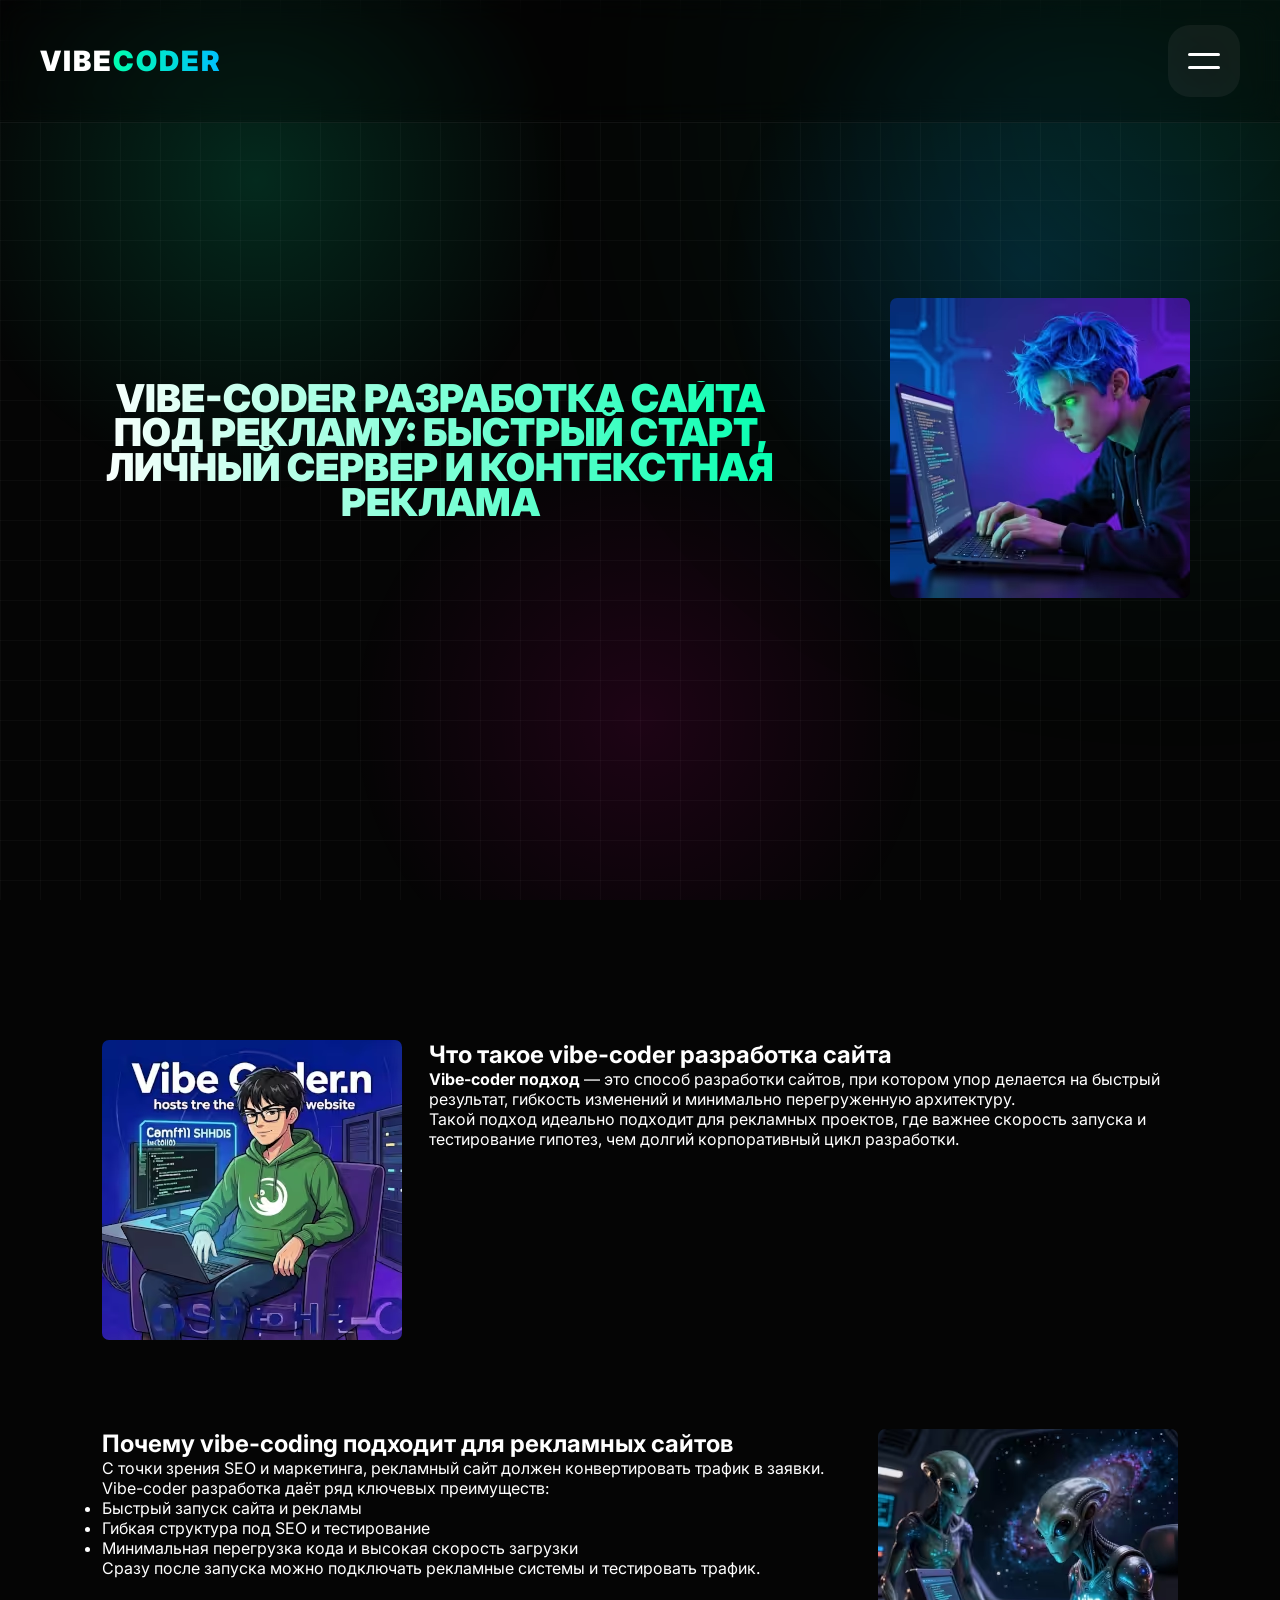
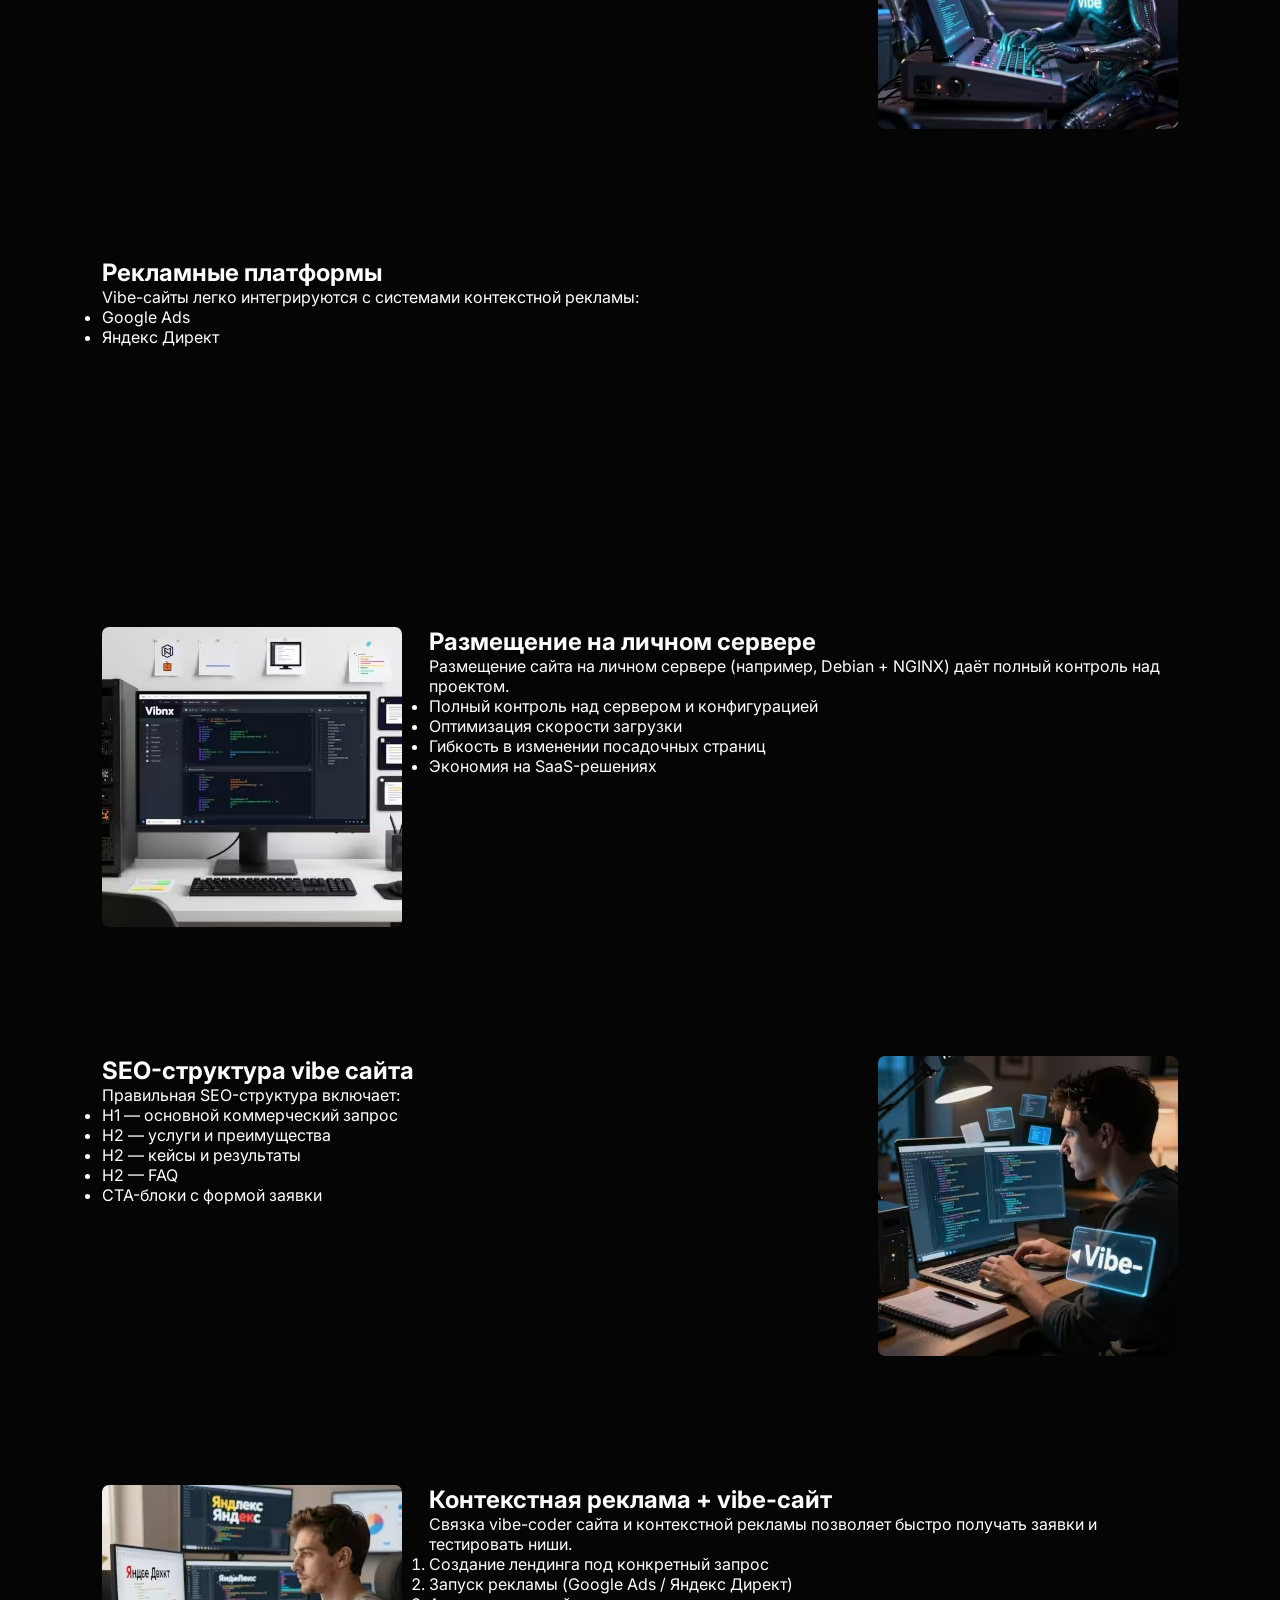
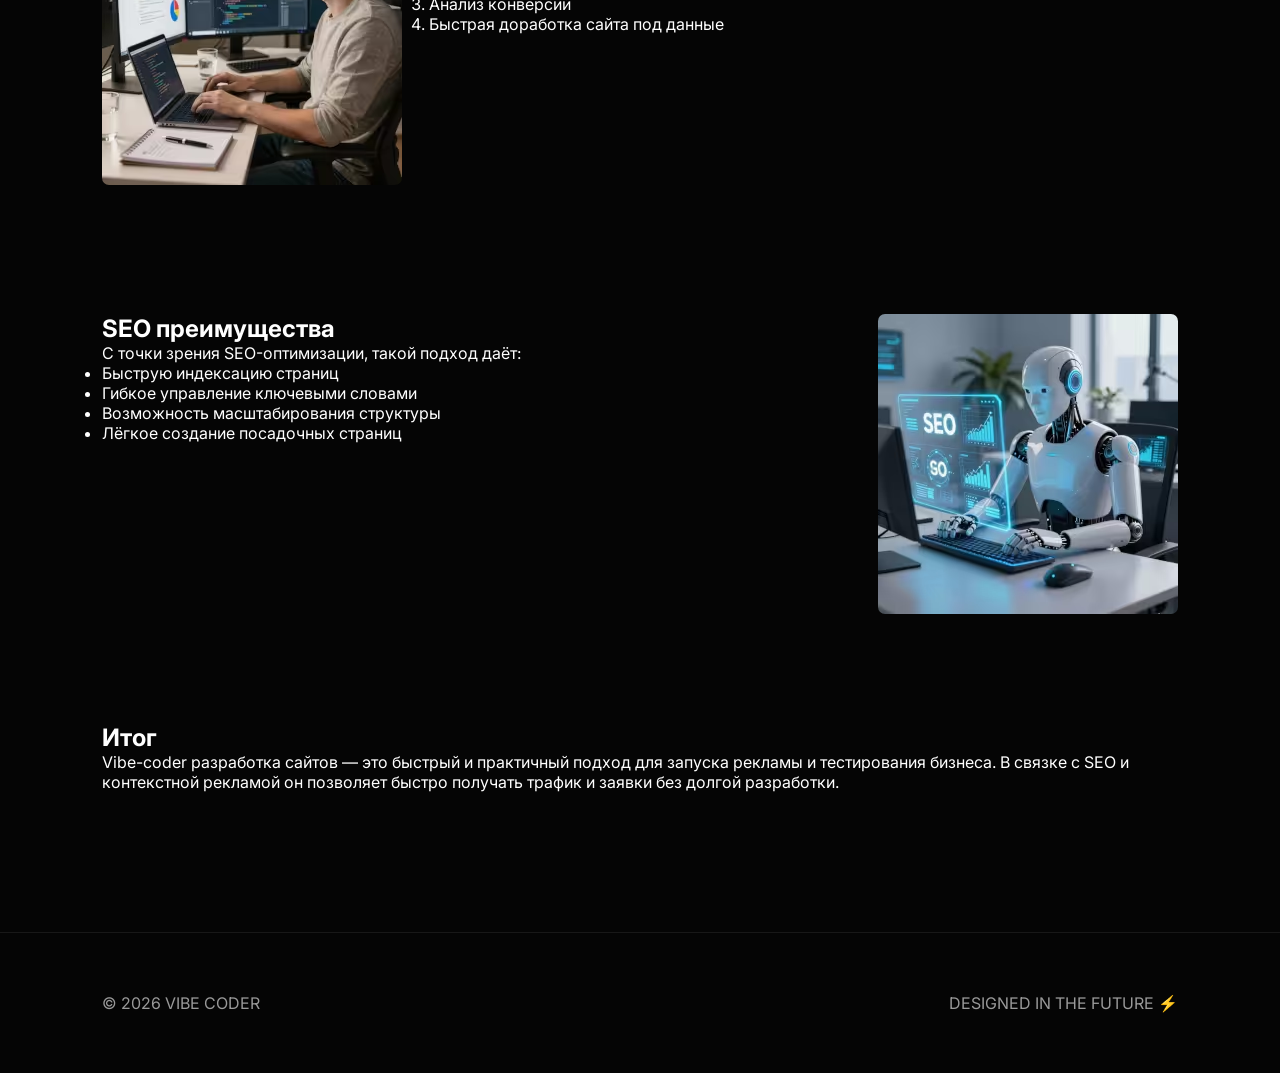
==== about.html @ e7ec9a82 "Final Fantasy" ====
<!DOCTYPE html>
<html lang="ru">
<head>
    <meta charset="UTF-8">
    <meta name="viewport" content="width=device-width, initial-scale=1.0">

    <title>Vibe-coder разработка сайтов под рекламу | SEO + контекстная реклама</title>
    <meta name="description" content="Vibe-coder разработка сайтов для рекламы: быстрый запуск, личный сервер, SEO-оптимизация и контекстная реклама (Яндекс Директ, Google Ads).">
    <link rel="stylesheet" href="css/main.css">
    <link rel="stylesheet" href="css/menu.css">
    <script type="application/ld+json">
{
  "@context": "https://schema.org",
  "@type": "Article",
  "headline": "Vibe-coder разработка сайта под рекламу: быстрый старт, личный сервер и контекстная реклама",
  "description": "Vibe-coder разработка сайтов для рекламы: быстрый запуск, SEO-оптимизация, размещение на личном сервере и контекстная реклама (Яндекс Директ, Google Ads).",
  "inLanguage": "ru",
  "author": {
    "@type": "Person",
    "name": "Amir Navrutdinov"
  },
  "publisher": {
    "@type": "Organization",
    "name": "Personal Dev Server",
    "logo": {
      "@type": "ImageObject",
      "url": "https://example.com/logo.png"
    }
  },
  "mainEntityOfPage": {
    "@type": "WebPage",
    "@id": "https://example.com/vibe-coder-landing"
  },
  "keywords": [
    "vibe coding",
    "разработка сайта",
    "SEO",
    "контекстная реклама",
    "Яндекс Директ",
    "Google Ads",
    "личный сервер",
    "NGINX",
    "Debian"
  ],
  "about": [
    {
      "@type": "Thing",
      "name": "SEO"
    },
    {
      "@type": "Thing",
      "name": "Контекстная реклама"
    },
    {
      "@type": "Thing",
      "name": "Web Development"
    }
  ],
  "articleSection": "Web Development, Marketing, SEO",
  "datePublished": "2026-06-27",
  "dateModified": "2026-06-27"
}
</script>
<link rel="shortcut icon" href="Ыы.png" type="image/x-icon">
<!-- Yandex.Metrika counter -->
<script type="text/javascript">
    (function(m,e,t,r,i,k,a){
        m[i]=m[i]||function(){(m[i].a=m[i].a||[]).push(arguments)};
        m[i].l=1*new Date();
        for (var j = 0; j < document.scripts.length; j++) {if (document.scripts[j].src === r) { return; }}
        k=e.createElement(t),a=e.getElementsByTagName(t)[0],k.async=1,k.src=r,a.parentNode.insertBefore(k,a)
    })(window, document,'script','https://mc.yandex.ru/metrika/tag.js?id=110194018', 'ym');

    ym(110194018, 'init', {ssr:true, webvisor:true, clickmap:true, ecommerce:"dataLayer", referrer: document.referrer, url: location.href, accurateTrackBounce:true, trackLinks:true});
</script>
<noscript><div><img src="https://mc.yandex.ru/watch/110194018" style="position:absolute; left:-9999px;" alt="" /></div></noscript>
<!-- /Yandex.Metrika counter -->
</head>
<body>

<article>
<div class="grid"></div>
<div class="glow"></div>
    <header>
        <nav class="navbar">

    <div class="logo">
        VIBE<span>CODER</span>
    </div>

    <button class="menu-toggle" id="menuToggle">
        <span></span>
        <span></span>
    </button>

</nav>
<div class="fullscreen-menu" id="fullscreenMenu">
    <a href="/">Главная</a>
    <a href="/about">Услуги</a>
    <a href=https://qucu.ru/">Портфолио</a>
    <a href="https://qucu.ru/resume/Amir.html">Обо мне</a>
    <a href="/#footer">Контакты</a>
    <a href="https://github.com/amir248/vibe-code">GitHub</a>

    <div class="menu-footer">
        DIGITAL FUTURE EXPERIENCE ⚡
    </div>
</div>
    <div class="hero3">
        <h1>Vibe-coder разработка сайта под рекламу: быстрый старт, личный сервер и контекстная реклама</h1>
        <picture>
            <source srcset="img/VibeCoder.avif" type="image/avif">
            <img src="img/VibeCoder.jpeg" alt="Vibe Coder">
        </picture>
    </div>
    </header>

    <section>
        <picture>
            <source srcset="img/vibeCoder.avif" type="image/avif">
            <img src="img/vibeCoder.jpeg" alt="Vibe coder whiting code" class="right">
        </picture>
        <h2>Что такое vibe-coder разработка сайта</h2>
        <p>
            <strong>Vibe-coder подход</strong> — это способ разработки сайтов, при котором упор делается на быстрый результат,
            гибкость изменений и минимально перегруженную архитектуру.
        </p>
        <p>
            Такой подход идеально подходит для рекламных проектов, где важнее скорость запуска и тестирование гипотез, чем
            долгий корпоративный цикл разработки.
        </p>
        
    </section>

    <section>
        <picture>
            <source srcset="img/foreignAgent.avif" type="image/avif">
            <img src="img/foreignAgent.jpeg" alt="Vibe coder ok" class="left">
        </picture>
        <h2>Почему vibe-coding подходит для рекламных сайтов</h2>
        <p>
            С точки зрения SEO и маркетинга, рекламный сайт должен конвертировать трафик в заявки.
            Vibe-coder разработка даёт ряд ключевых преимуществ:
        </p>

        <ul>
            <li>Быстрый запуск сайта и рекламы</li>
            <li>Гибкая структура под SEO и тестирование</li>
            <li>Минимальная перегрузка кода и высокая скорость загрузки</li>
        </ul>

        <p>
            Сразу после запуска можно подключать рекламные системы и тестировать трафик.
        </p>
    </section>

    <section>
        <h2>Рекламные платформы</h2>
        <p>
            Vibe-сайты легко интегрируются с системами контекстной рекламы:
        </p>
        <ul>
            <li>Google Ads</li>
            <li>Яндекс Директ</li>
        </ul>
    </section>

    <section>
        <picture>
            <source srcset="img/NGINX.avif" type="image/avif">
            <img src="img/NGINX.jpeg" alt="personal site NGINX" class="right">
        </picture>
        <h2>Размещение на личном сервере</h2>

        <p>
            Размещение сайта на личном сервере (например, Debian + NGINX) даёт полный контроль над проектом.
        </p>

        <ul>
            <li>Полный контроль над сервером и конфигурацией</li>
            <li>Оптимизация скорости загрузки</li>
            <li>Гибкость в изменении посадочных страниц</li>
            <li>Экономия на SaaS-решениях</li>
        </ul>
    </section>

    <section>
        <picture>
            <source srcset="img/SEO-VibeCoder.avif" type="image/avif">
            <img src="img/SEO-VibeCoder.jpeg" alt="SEO vibe coder" class="left">
        </picture>
        <h2>SEO-структура vibe сайта</h2>

        <p>Правильная SEO-структура включает:</p>

        <ul>
            <li>H1 — основной коммерческий запрос</li>
            <li>H2 — услуги и преимущества</li>
            <li>H2 — кейсы и результаты</li>
            <li>H2 — FAQ</li>
            <li>CTA-блоки с формой заявки</li>
        </ul>
    </section>

    <section>
        <picture>
            <source srcset="img/yandexDirect.avif" type="image/avif">
            <img src="img/yandexDirect.jpeg" alt="настройка контекстной рекламы" class="right">
        </picture>
        <h2>Контекстная реклама + vibe-сайт</h2>

        <p>
            Связка vibe-coder сайта и контекстной рекламы позволяет быстро получать заявки и тестировать ниши.
        </p>

        <ol>
            <li>Создание лендинга под конкретный запрос</li>
            <li>Запуск рекламы (Google Ads / Яндекс Директ)</li>
            <li>Анализ конверсий</li>
            <li>Быстрая доработка сайта под данные</li>
        </ol>
    </section>

    <section>
        <picture>
            <source srcset="img/SEO-ok.avif" type="image/avif">
            <img src="img/SEO-ok.jpeg" alt="SEO преимущества" class="left">
        </picture>
        <h2>SEO преимущества</h2>

        <p>
            С точки зрения SEO-оптимизации, такой подход даёт:
        </p>

        <ul>
            <li>Быструю индексацию страниц</li>
            <li>Гибкое управление ключевыми словами</li>
            <li>Возможность масштабирования структуры</li>
            <li>Лёгкое создание посадочных страниц</li>
        </ul>
    </section>

    <section>
        <h2>Итог</h2>

        <p>
            Vibe-coder разработка сайтов — это быстрый и практичный подход для запуска рекламы и тестирования бизнеса.
            В связке с SEO и контекстной рекламой он позволяет быстро получать трафик и заявки без долгой разработки.
        </p>
    </section>

</article>
<footer>


<p>
© 2026 VIBE CODER
</p>

<p>
DESIGNED IN THE FUTURE ⚡
</p>


</footer>
</body>
<script defer src="/js/main.js"></script>
</html>
---- css/main.css ----
@font-face {
    font-family: 'Inter';
    src: url('../Inter/Inter-VariableFont_opsz,wght.ttf') format('truetype');
    font-weight: 100 900;
    font-style: normal;
}

@font-face {
    font-family: 'Inter';
    src: url('../Inter/Inter-Italic-VariableFont_opsz,wght.ttf') format('truetype');
    font-weight: 100 900;
    font-style: italic;
}
*{
    margin:0;
    padding:0;
    box-sizing:border-box;
}

body{
    font-family:'Inter',sans-serif;
    background:#050505;
    color:white;
    overflow-x:hidden;
}

body::before{
    content:'';
    position:fixed;
    inset:0;
    background:
    radial-gradient(circle at 20% 20%, rgba(0,255,170,0.15), transparent 25%),
    radial-gradient(circle at 80% 30%, rgba(0,140,255,0.15), transparent 25%),
    radial-gradient(circle at 50% 80%, rgba(255,0,170,0.1), transparent 30%);
    z-index:-2;
}

.grid{
    position:fixed;
    inset:0;
    background-image:
    linear-gradient(rgba(255,255,255,0.03) 1px, transparent 1px),
    linear-gradient(90deg, rgba(255,255,255,0.03) 1px, transparent 1px);
    background-size:40px 40px;
    z-index:-1;
}

header{
    min-height:100vh;
    display:flex;
    align-items:center;
    justify-content:center;
    position:relative;
    padding:40px;
}

.hero{
    text-align:center;
    max-width:1200px;
}

.badge{
    display:inline-block;
    padding:12px 22px;
    border:1px solid rgba(255,255,255,0.15);
    border-radius:999px;
    background:rgba(255,255,255,0.05);
    backdrop-filter:blur(10px);
    margin-bottom:30px;
    color:#00ffae;
    font-weight:600;
    letter-spacing:1px;
    margin-top:97px; /* important */
}

.hero h1{
    font-size:clamp(60px,10vw,180px);
    font-weight:900;
    line-height:0.9;
    text-transform:uppercase;
    background:linear-gradient(90deg,#fff,#00ffae,#00bfff,#fff);
    background-size:300% 300%;
    -webkit-background-clip:text;
    -webkit-text-fill-color:transparent;
    animation:gradient 10s ease infinite;
}
.hero3{
    display:flex;
    justify-content: space-around;
    align-items: center;
    flex-wrap: wrap;
    text-align: center;
    width:100%;
    max-width:1200px;
    min-height: 400px;
}
.hero3 h1{
    width:100%;
    max-width:700px;
    font-size:clamp(20px,3vw,180px);
    font-weight:900;
    line-height:0.9;
    text-transform:uppercase;
    background:linear-gradient(90deg,#fff,#00ffae,#00bfff,#fff);
    background-size:300% 300%;
    -webkit-background-clip:text;
    -webkit-text-fill-color:transparent;
    animation:gradient 10s ease infinite;
}
@keyframes gradient{
    0%{background-position:0% 50%;}
    50%{background-position:100% 50%;}
    100%{background-position:0% 50%;}
}

.hero p{
    margin:40px auto;
    max-width:850px;
    font-size:24px;
    line-height:1.7;
    color:#bdbdbd;
}

.buttons{
    display:flex;
    gap:20px;
    justify-content:center;
    flex-wrap:wrap;
}

.btn{
    padding:22px 42px;
    border-radius:18px;
    text-decoration:none;
    font-weight:700;
    transition:0.4s;
    position:relative;
    overflow:hidden;
}

.btn-primary{
    background:linear-gradient(135deg,#00ffae,#00bfff);
    color:black;
}

.btn-primary:hover{
    transform:translateY(-8px) scale(1.03);
    box-shadow:0 20px 60px rgba(0,255,170,0.4);
}

.btn-dark{
    border:1px solid rgba(255,255,255,0.12);
    background:rgba(255,255,255,0.05);
    color:white;
}
.btn-ok{
    border:1px solid rgba(255,255,255,0.12);
    background:rgba(112, 207, 2, 0.05);
    color:white;
}
.btn-ok:hover{
    background:#00ffae;
    color:black;
    transform:translateY(-8px);
}

.btn-dark:hover{
    background:white;
    color:black;
    transform:translateY(-8px);
}
.btn-bottom{
    background:linear-gradient(135deg,#00ffae,#00bfff);
    color:black;
    padding:17px;
    margin:17px;
    display:block;
}
.btn-bottom:hover{
    transform:translateY(-8px) scale(1.03);
    box-shadow:0 20px 60px rgba(0,255,170,0.4);
}
section{
    padding:140px 8%;
}

.section-title{
    font-size:72px;
    margin-bottom:25px;
    font-weight:900;
    text-transform:uppercase;
}

.section-text{
    color:#bcbcbc;
    max-width:900px;
    line-height:1.8;
    font-size:20px;
    margin-bottom:70px;
}

.cards{
    display:grid;
    grid-template-columns:repeat(auto-fit,minmax(280px,1fr));
    gap:30px;
}

.card{
    background:rgba(255,255,255,0.04);
    border:1px solid rgba(255,255,255,0.08);
    border-radius:30px;
    padding:40px;
    transition:0.5s;
    backdrop-filter:blur(20px);
    position:relative;
    overflow:hidden;
}

.card::before{
    content:'';
    position:absolute;
    inset:-2px;
    background:linear-gradient(135deg,#00ffae,#00bfff,#ff00aa);
    opacity:0;
    transition:0.5s;
    z-index:-1;
}

.card:hover::before{
    opacity:1;
}

.card:hover{
    transform:translateY(-15px) scale(1.02);
}

.card h3{
    font-size:32px;
    margin-bottom:20px;
}

.card p{
    color:#d0d0d0;
    line-height:1.8;
}

.showcase{
    display:grid;
    grid-template-columns:repeat(auto-fit,minmax(320px,1fr));
    gap:30px;
}

.work{
    height:420px;
    border-radius:35px;
    overflow:hidden;
    position:relative;
    background:#111;
}

.work img{
    width:100%;
    height:100%;
    object-fit:cover;
    transition:1s;
}

.work:hover img{
    transform:scale(1.15);
}

.overlay{
    position:absolute;
    inset:0;
    background:linear-gradient(to top, rgba(0,0,0,0.95), transparent);
    display:flex;
    align-items:flex-end;
    padding:40px;
}

.overlay h3{
    font-size:36px;
}

.stats{
    display:grid;
    grid-template-columns:repeat(auto-fit,minmax(200px,1fr));
    gap:25px;
}

.stat{
    padding:50px;
    border-radius:28px;
    background:rgba(255,255,255,0.05);
    text-align:center;
}

.stat h2{
    font-size:70px;
    margin-bottom:10px;
    background:linear-gradient(90deg,#00ffae,#00bfff);
    -webkit-background-clip:text;
    -webkit-text-fill-color:transparent;
}

.cta{
    text-align:center;
    padding:160px 8%;
}

.cta-box{
    padding:80px;
    border-radius:40px;
    background:linear-gradient(135deg,rgba(0,255,170,0.15),rgba(0,140,255,0.15));
    border:1px solid rgba(255,255,255,0.1);
    backdrop-filter:blur(20px);
}

.cta h2{
    font-size:90px;
    line-height:1;
    margin-bottom:30px;
}

.cta p{
    max-width:850px;
    margin:0 auto 50px;
    font-size:22px;
    color:#c9c9c9;
    line-height:1.7;
}

footer{
    padding:60px 8%;
    border-top:1px solid rgba(255,255,255,0.08);
    display:flex;
    justify-content:space-between;
    flex-wrap:wrap;
    gap:20px;
}

footer p{
    color:#999;
}

.glow{
    position:absolute;
    width:600px;
    height:600px;
    background:#00ffae;
    filter:blur(180px);
    opacity:0.15;
    border-radius:50%;
    top:-200px;
    right:-200px;
}

@media(max-width:768px){

.hero p{
    font-size:18px;
}

.section-title{
    font-size:48px;
}

.cta h2{
    font-size:52px;
}

.cta-box{
    padding:50px 30px;
}

}

picture > img{
    width:100%;
    max-width:300px;
    border-radius: 7px;
}
.right{
    float:left;
    margin-right:27px;
}
.left{
    float:right;
    margin-left:27px;
}
@media(max-width:777px){
    .right{
        float:none;
        margin:0;
        width:100%;
        max-width:100%;
    }
    .left{
        float:none;
        margin:0;
        width:100%;
        max-width:100%;
    }
}
---- css/menu.css ----
.navbar{
    position:fixed;
    top:0;
    left:0;
    width:100%;
    padding:25px 40px;
    display:flex;
    justify-content:space-between;
    align-items:center;
    z-index:1000;
    backdrop-filter:blur(14px);
    background:rgba(0,0,0,0.25);
    border-bottom:1px solid rgba(255,255,255,0.06);
}

.logo{
    font-size:28px;
    font-weight:900;
    letter-spacing:2px;
    color:white;
}

.logo span{
    background:linear-gradient(90deg,#00ffae,#00bfff);
    -webkit-background-clip:text;
    -webkit-text-fill-color:transparent;
}

.menu-toggle{
    width:72px;
    height:72px;
    border-radius:22px;
    border:none;
    cursor:pointer;
    background:rgba(255,255,255,0.06);
    backdrop-filter:blur(20px);
    display:flex;
    justify-content:center;
    align-items:center;
    flex-direction:column;
    gap:10px;
    transition:0.4s;
    position:relative;
    z-index:2000;
}

.menu-toggle:hover{
    transform:scale(1.08);
    background:rgba(255,255,255,0.12);
}

.menu-toggle span{
    width:32px;
    height:3px;
    border-radius:999px;
    background:white;
    transition:0.4s;
}

.menu-toggle.active span:nth-child(1){
    transform:rotate(45deg) translateY(9px);
}

.menu-toggle.active span:nth-child(2){
    transform:rotate(-45deg) translateY(-9px);
}

.fullscreen-menu{
    position:fixed;
    inset:0;
    background:rgba(0,0,0,0.94);
    backdrop-filter:blur(30px);
    display:flex;
    flex-direction:column;
    justify-content:center;
    align-items:center;
    gap:30px;
    z-index:1500;

    opacity:0;
    visibility:hidden;
    transform:scale(1.08);

    transition:
    opacity 0.5s ease,
    transform 0.5s ease,
    visibility 0.5s;
}

.fullscreen-menu.active{
    opacity:1;
    visibility:visible;
    transform:scale(1);
    z-index:2;
}

.fullscreen-menu::before{
    content:'';
    position:absolute;
    width:700px;
    height:700px;
    background:#00ffae;
    filter:blur(180px);
    opacity:0.12;
    border-radius:50%;
    z-index:-1;
}

.fullscreen-menu a{
    color:white;
    text-decoration:none;
    font-size:clamp(42px,6vw,90px);
    font-weight:900;
    text-transform:uppercase;
    letter-spacing:4px;
    position:relative;
    transition:0.35s;
}

.fullscreen-menu a:hover{
    transform:translateX(12px);
    color:#00ffae;
}

.fullscreen-menu a::after{
    content:'';
    position:absolute;
    left:0;
    bottom:-8px;
    width:0%;
    height:4px;
    background:linear-gradient(90deg,#00ffae,#00bfff);
    transition:0.4s;
    border-radius:999px;
}

.fullscreen-menu a:hover::after{
    width:100%;
}

.menu-footer{
    position:absolute;
    bottom:40px;
    color:#777;
    font-size:14px;
    letter-spacing:3px;
}

@media(max-width:768px){

.navbar{
    padding:20px;
}

.menu-toggle{
    width:62px;
    height:62px;
}

.fullscreen-menu{
    gap:20px;
}

}
@media(min-width:768px){
    .fullscreen-menu a{
        font-size:30px;
    }
}
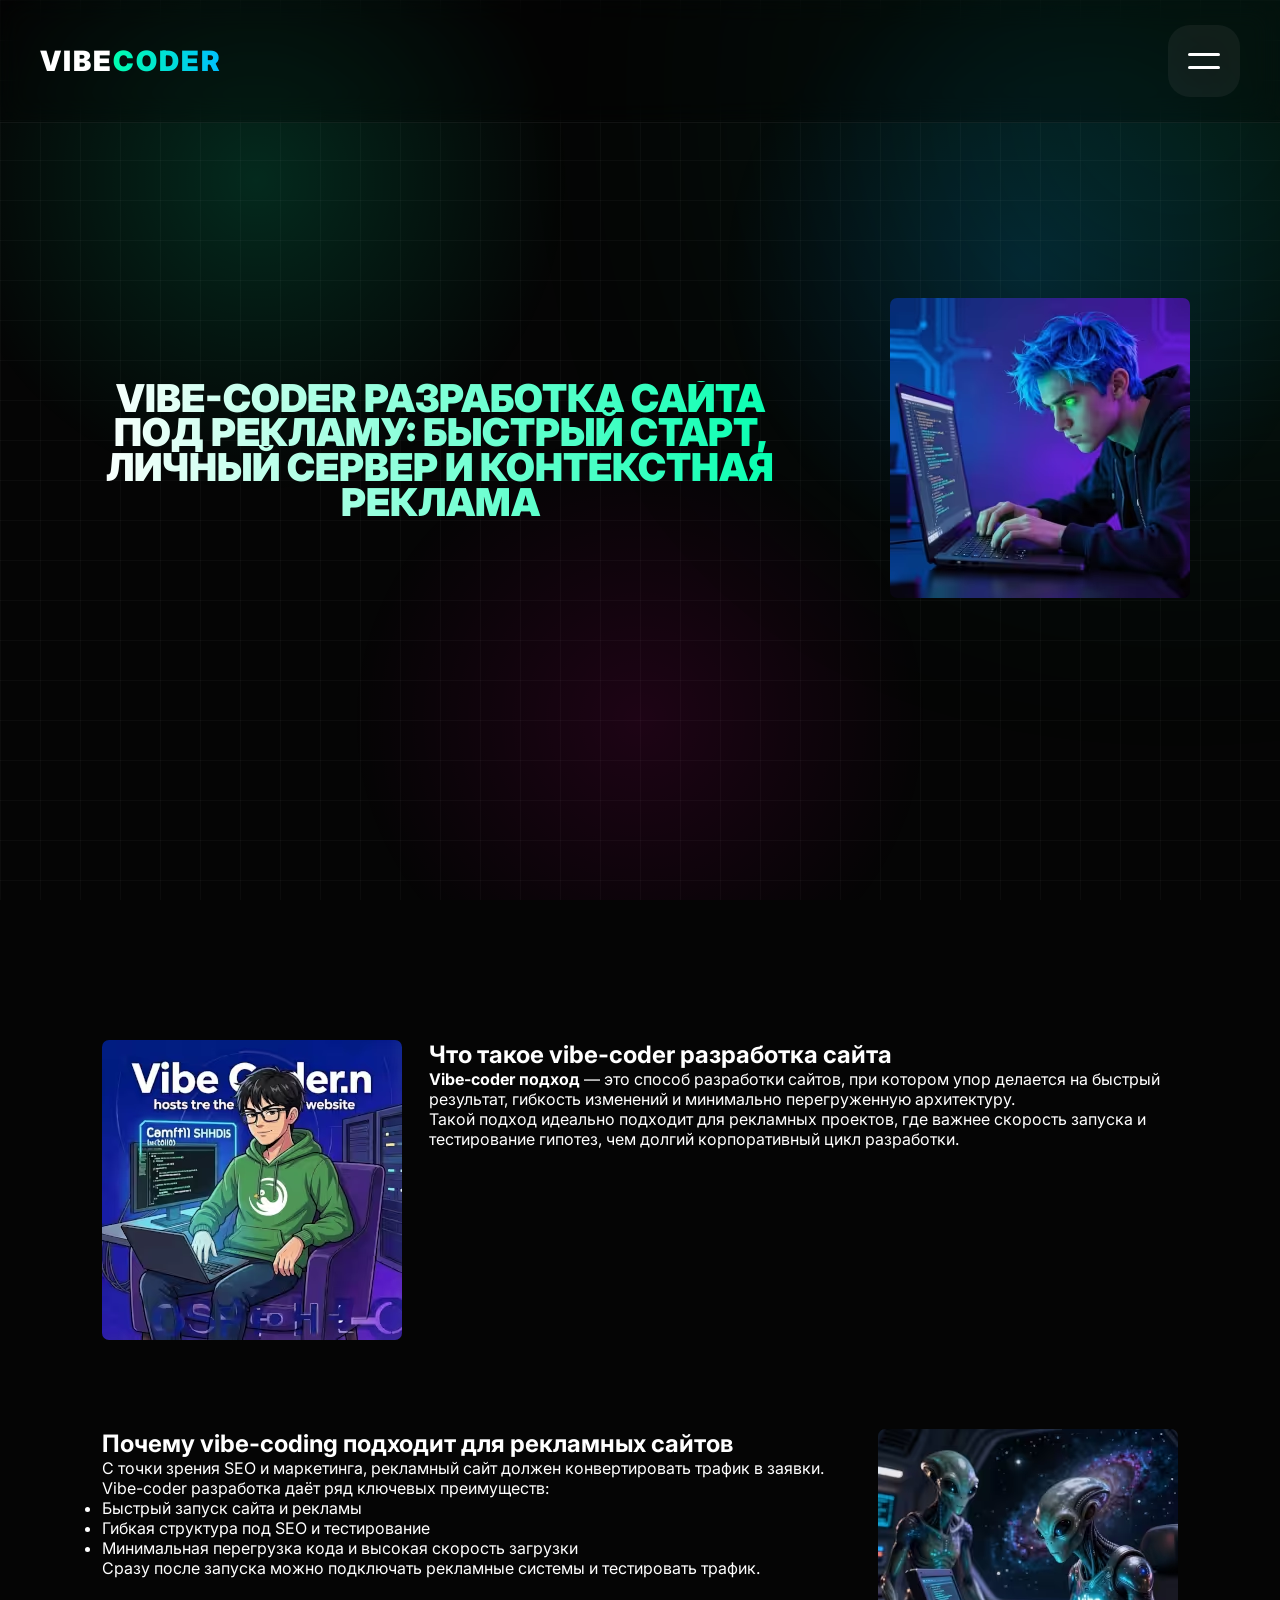
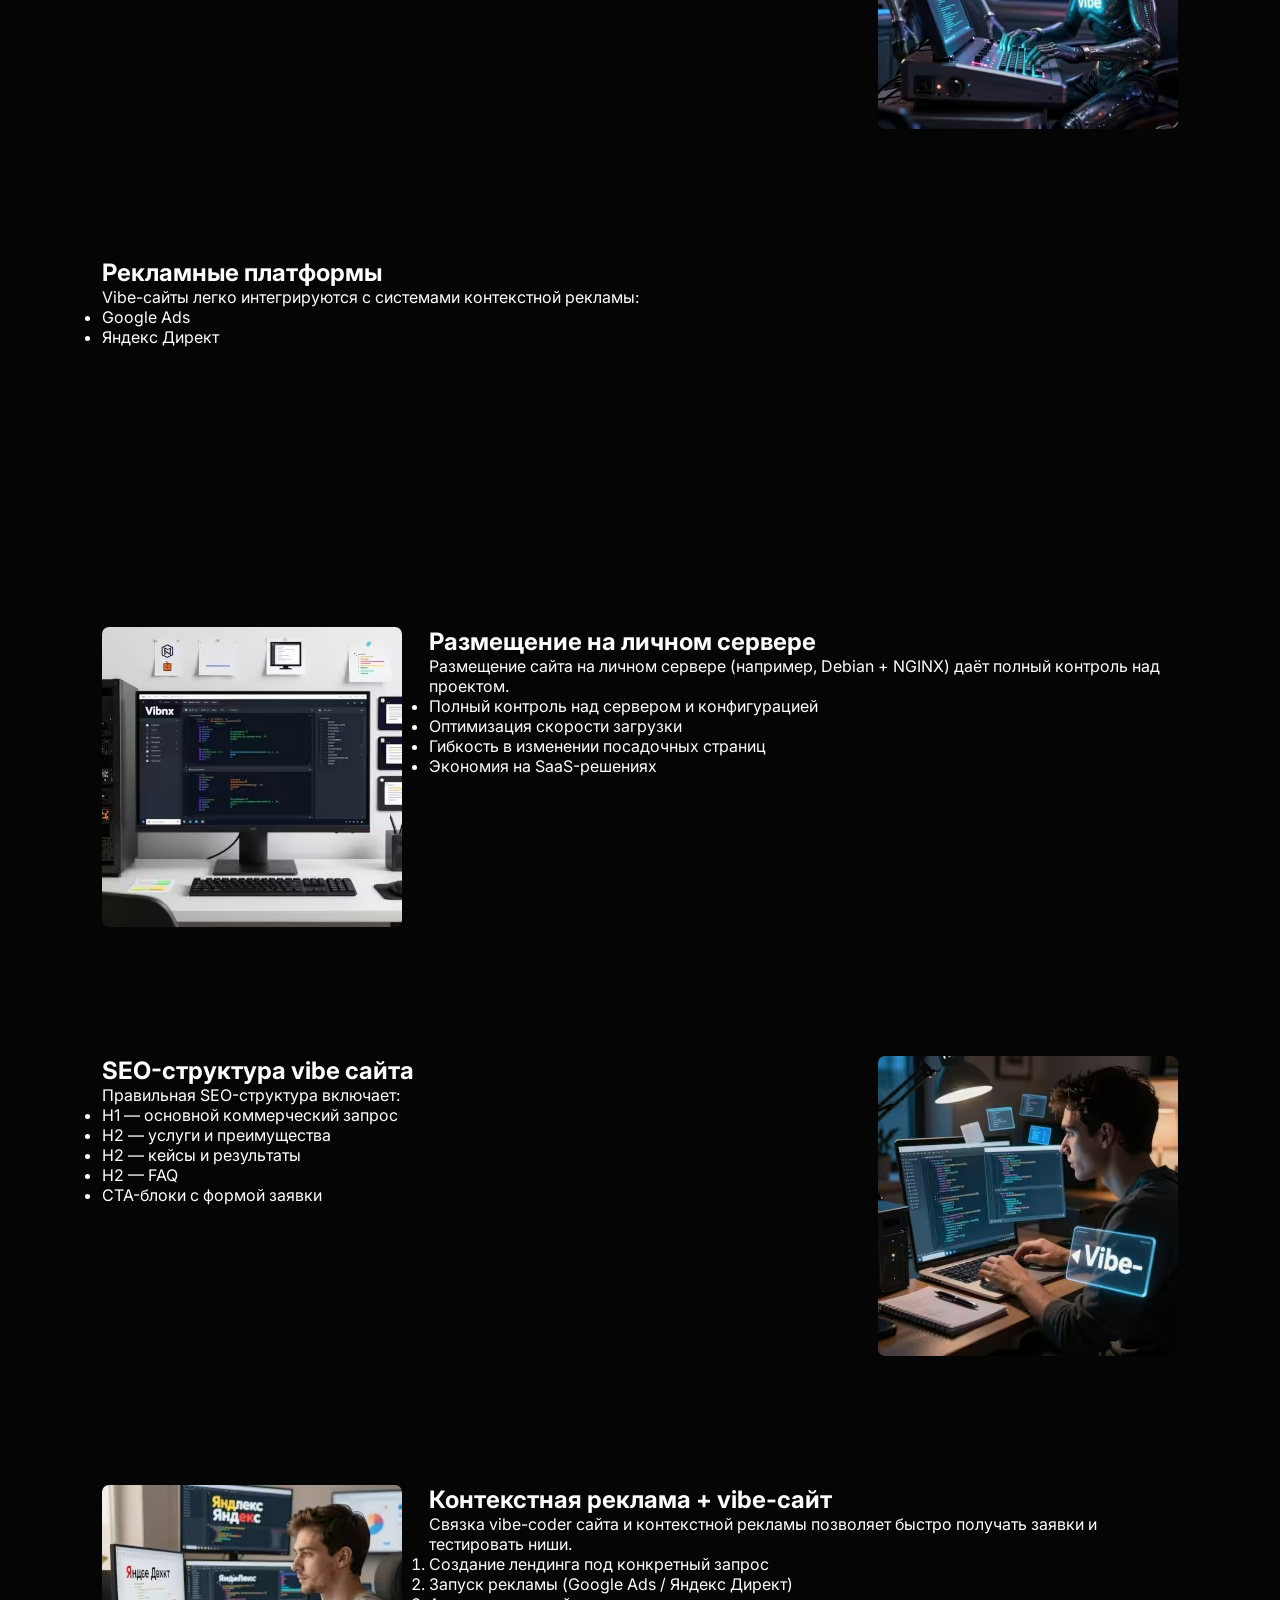
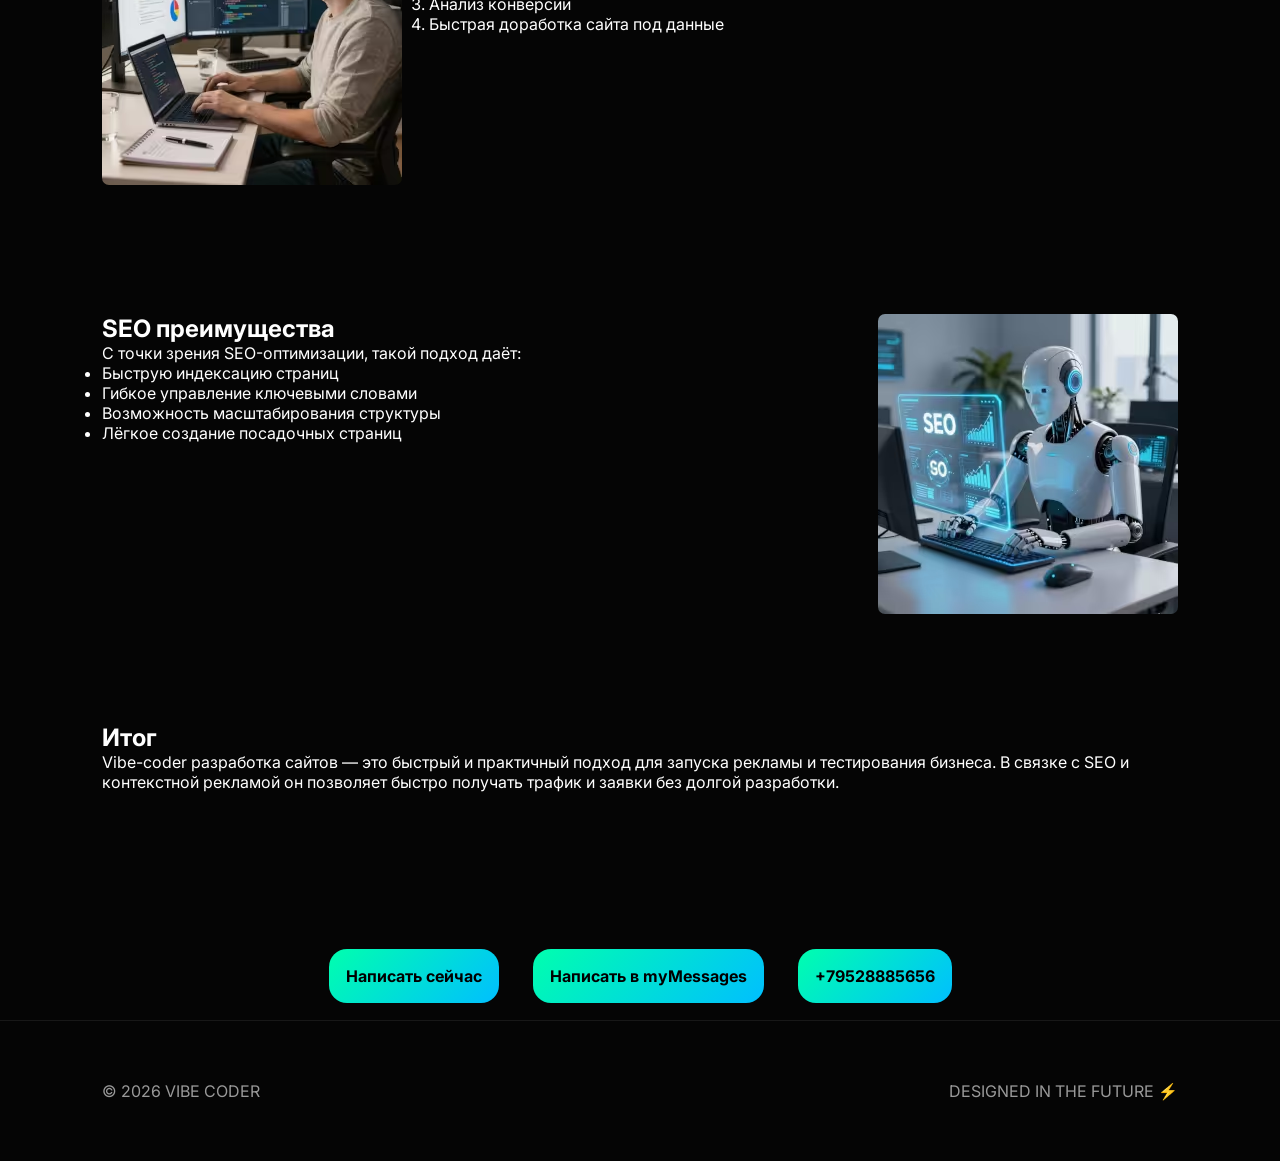
==== commit f5ae0e8e: "new button" ====
--- a/about.html
+++ b/about.html
@@ -3,7 +3,7 @@
 <head>
     <meta charset="UTF-8">
     <meta name="viewport" content="width=device-width, initial-scale=1.0">
-
+    
     <title>Vibe-coder разработка сайтов под рекламу | SEO + контекстная реклама</title>
     <meta name="description" content="Vibe-coder разработка сайтов для рекламы: быстрый запуск, личный сервер, SEO-оптимизация и контекстная реклама (Яндекс Директ, Google Ads).">
     <link rel="stylesheet" href="css/main.css">
@@ -62,6 +62,7 @@
 }
 </script>
 <link rel="shortcut icon" href="Ыы.png" type="image/x-icon">
+<link rel="canonical" href="https://vibe-code.qucu.ru/about">
 <!-- Yandex.Metrika counter -->
 <script type="text/javascript">
     (function(m,e,t,r,i,k,a){
@@ -248,7 +249,18 @@
             В связке с SEO и контекстной рекламой он позволяет быстро получать трафик и заявки без долгой разработки.
         </p>
     </section>
-
+<div class="box">
+    <a href="https://wa.me/79528885656?text=Hello%20I%20want%20to%20order%20a%20website" class="btn btn-bottom">
+    Написать сейчас
+    </a>
+
+    <a href="https://qucu.ru/profile/view/Amir" class="btn btn-bottom">
+    Написать в myMessages
+    </a>
+    <a href="tel:+79528885656" class="btn btn-bottom">
+    +79528885656
+    </a>
+</div>
 </article>
 <footer>
 
--- a/css/main.css
+++ b/css/main.css
@@ -401,4 +401,10 @@
         width:100%;
         max-width:100%;
     }
+}
+.box{
+    display: flex;
+    flex-wrap:wrap;
+    justify-content: center;
+    align-items: center;
 }
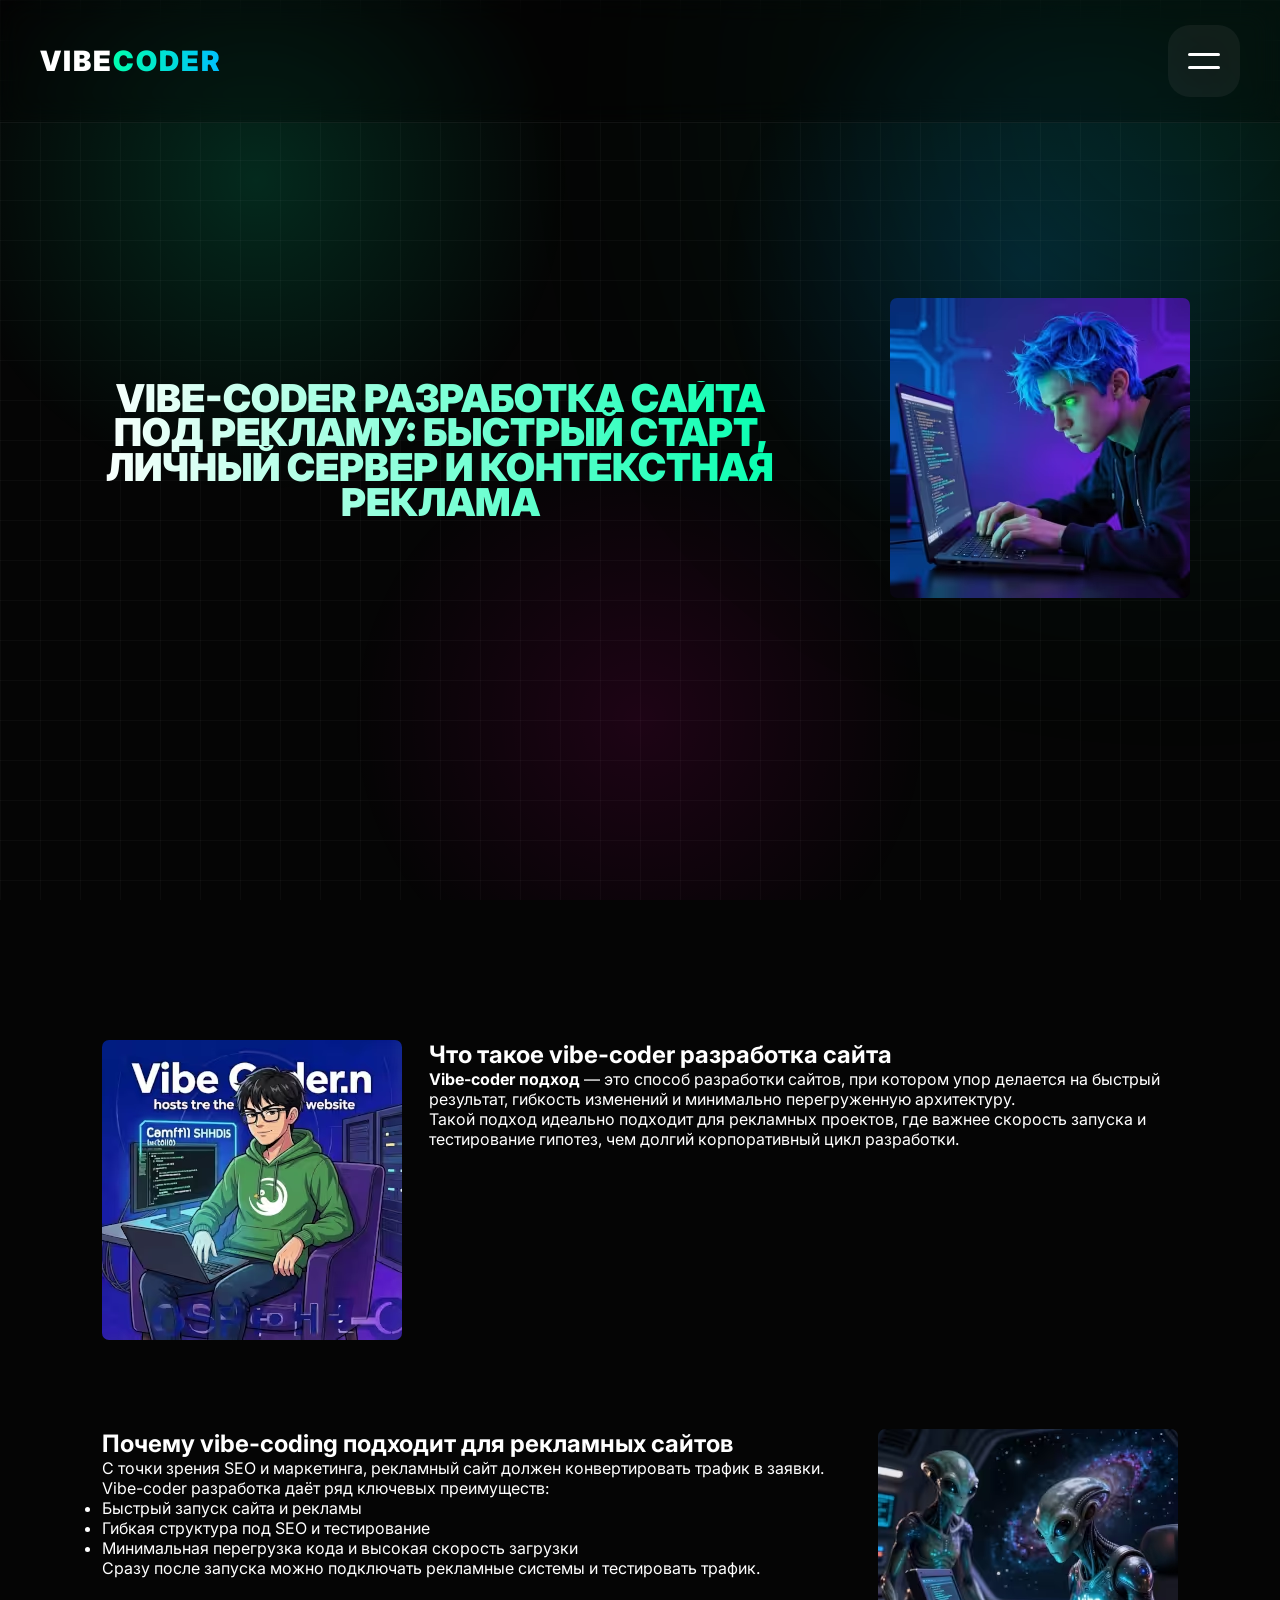
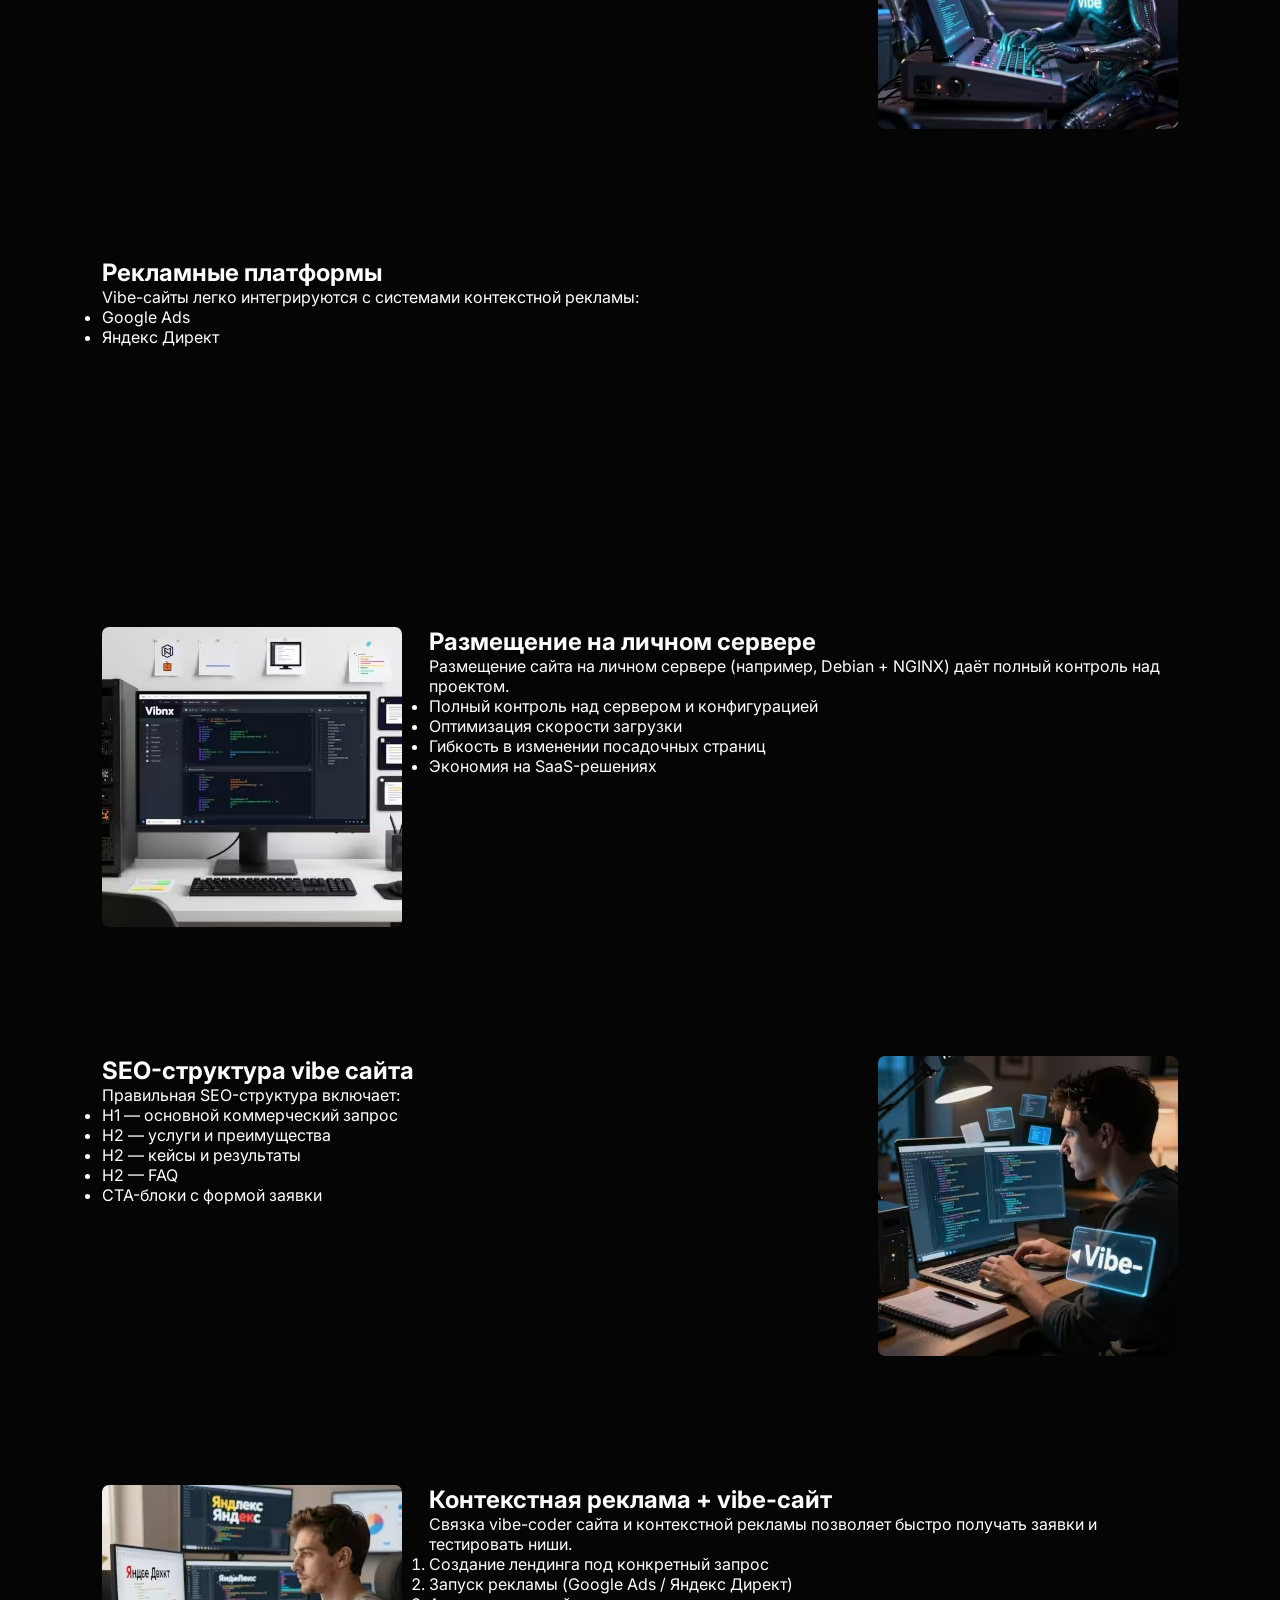
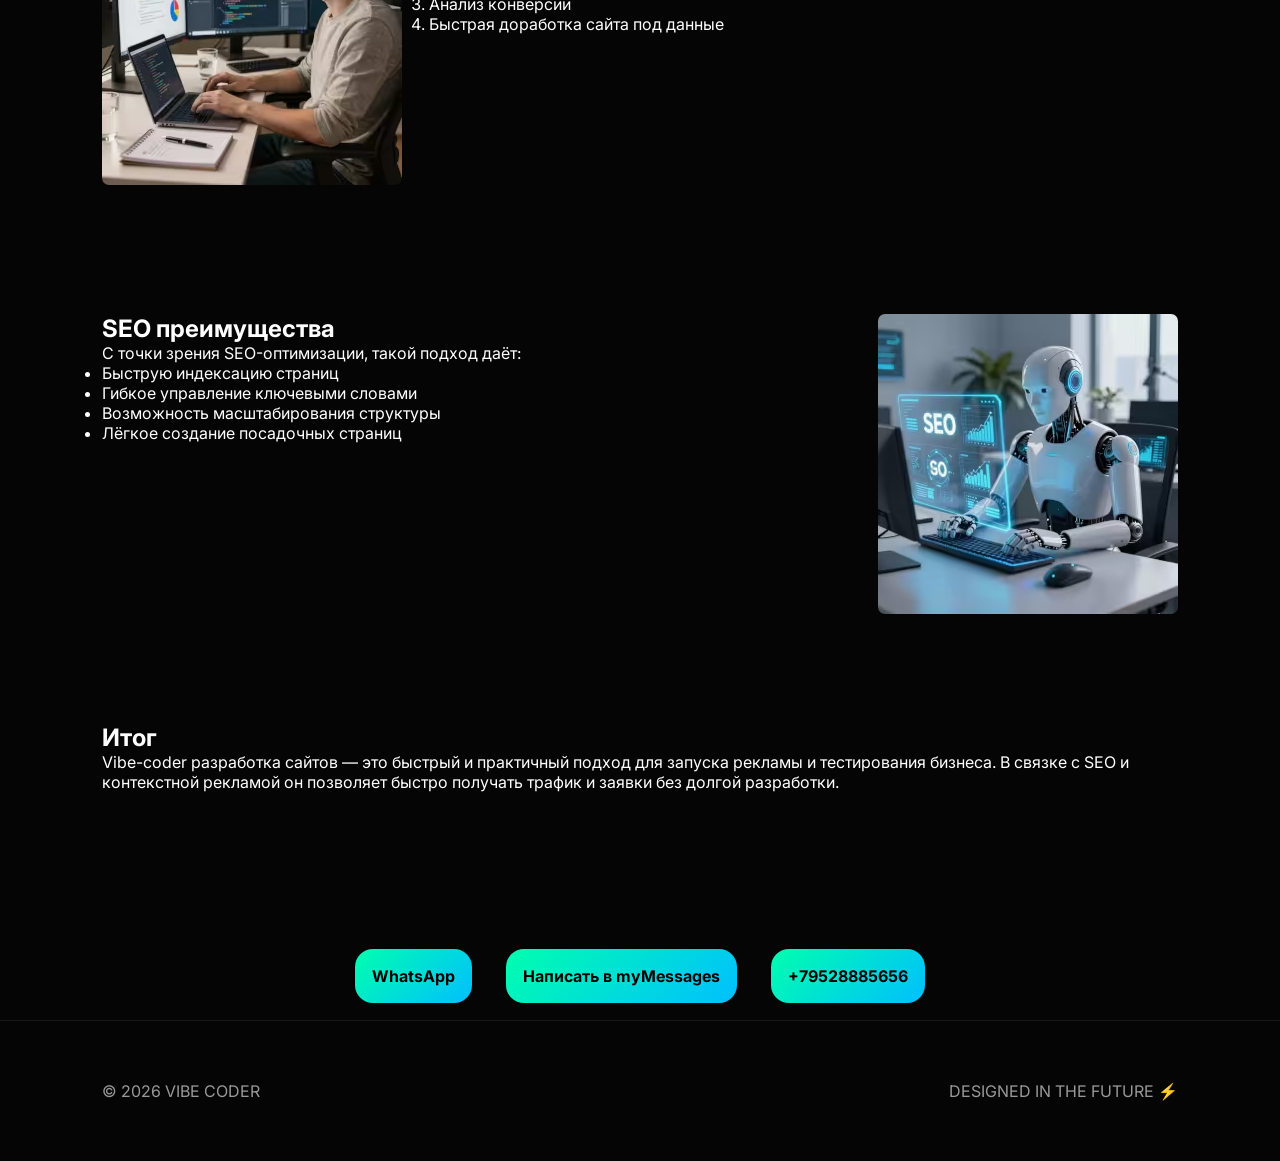
==== commit ed9af499: "w" ====
--- a/about.html
+++ b/about.html
@@ -250,14 +250,14 @@
         </p>
     </section>
 <div class="box">
-    <a href="https://wa.me/79528885656?text=Hello%20I%20want%20to%20order%20a%20website" class="btn btn-bottom">
-    Написать сейчас
+    <a id="whatsapp" href="https://wa.me/79528885656?text=Hello%20I%20want%20to%20order%20a%20website" class="btn btn-bottom">
+    WhatsApp
     </a>
 
-    <a href="https://qucu.ru/profile/view/Amir" class="btn btn-bottom">
+    <a id="myMessages" href="https://qucu.ru/profile/view/Amir" class="btn btn-bottom">
     Написать в myMessages
     </a>
-    <a href="tel:+79528885656" class="btn btn-bottom">
+    <a id="Phone" href="tel:+79528885656" class="btn btn-bottom">
     +79528885656
     </a>
 </div>
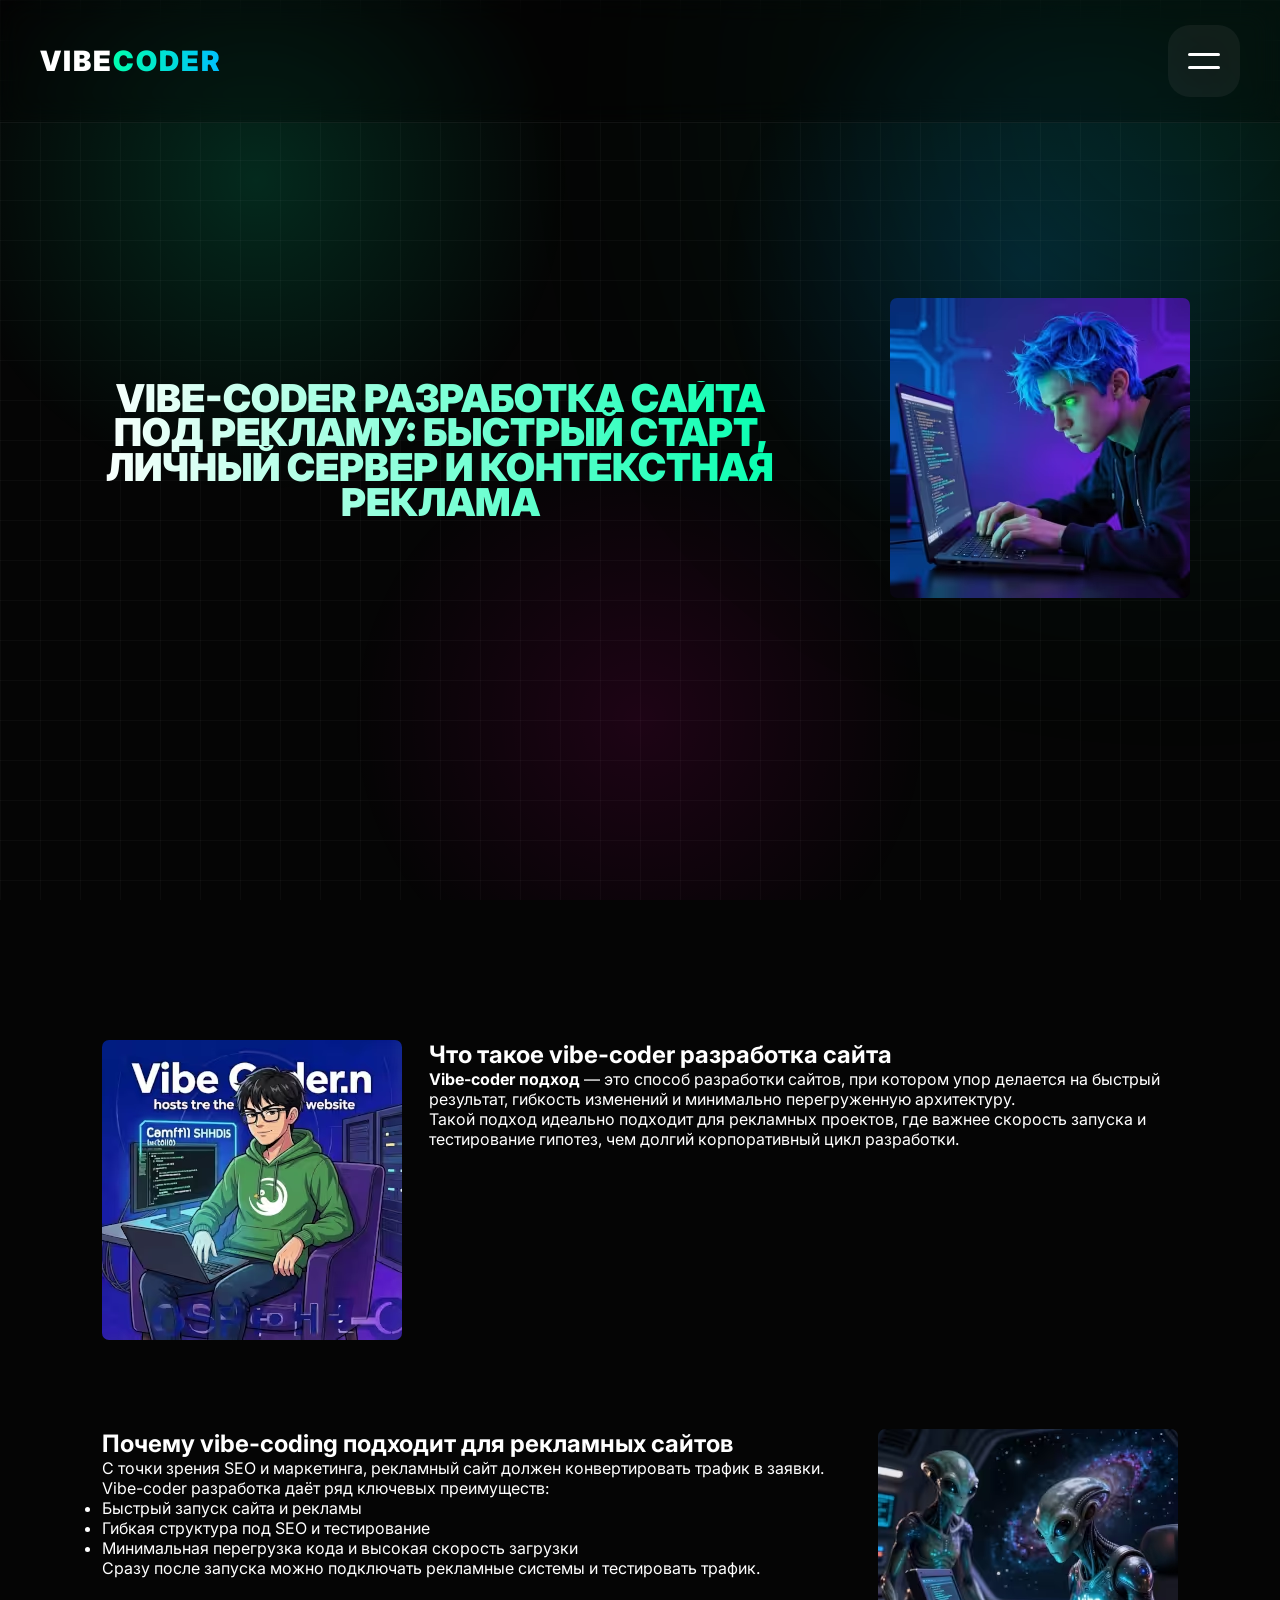
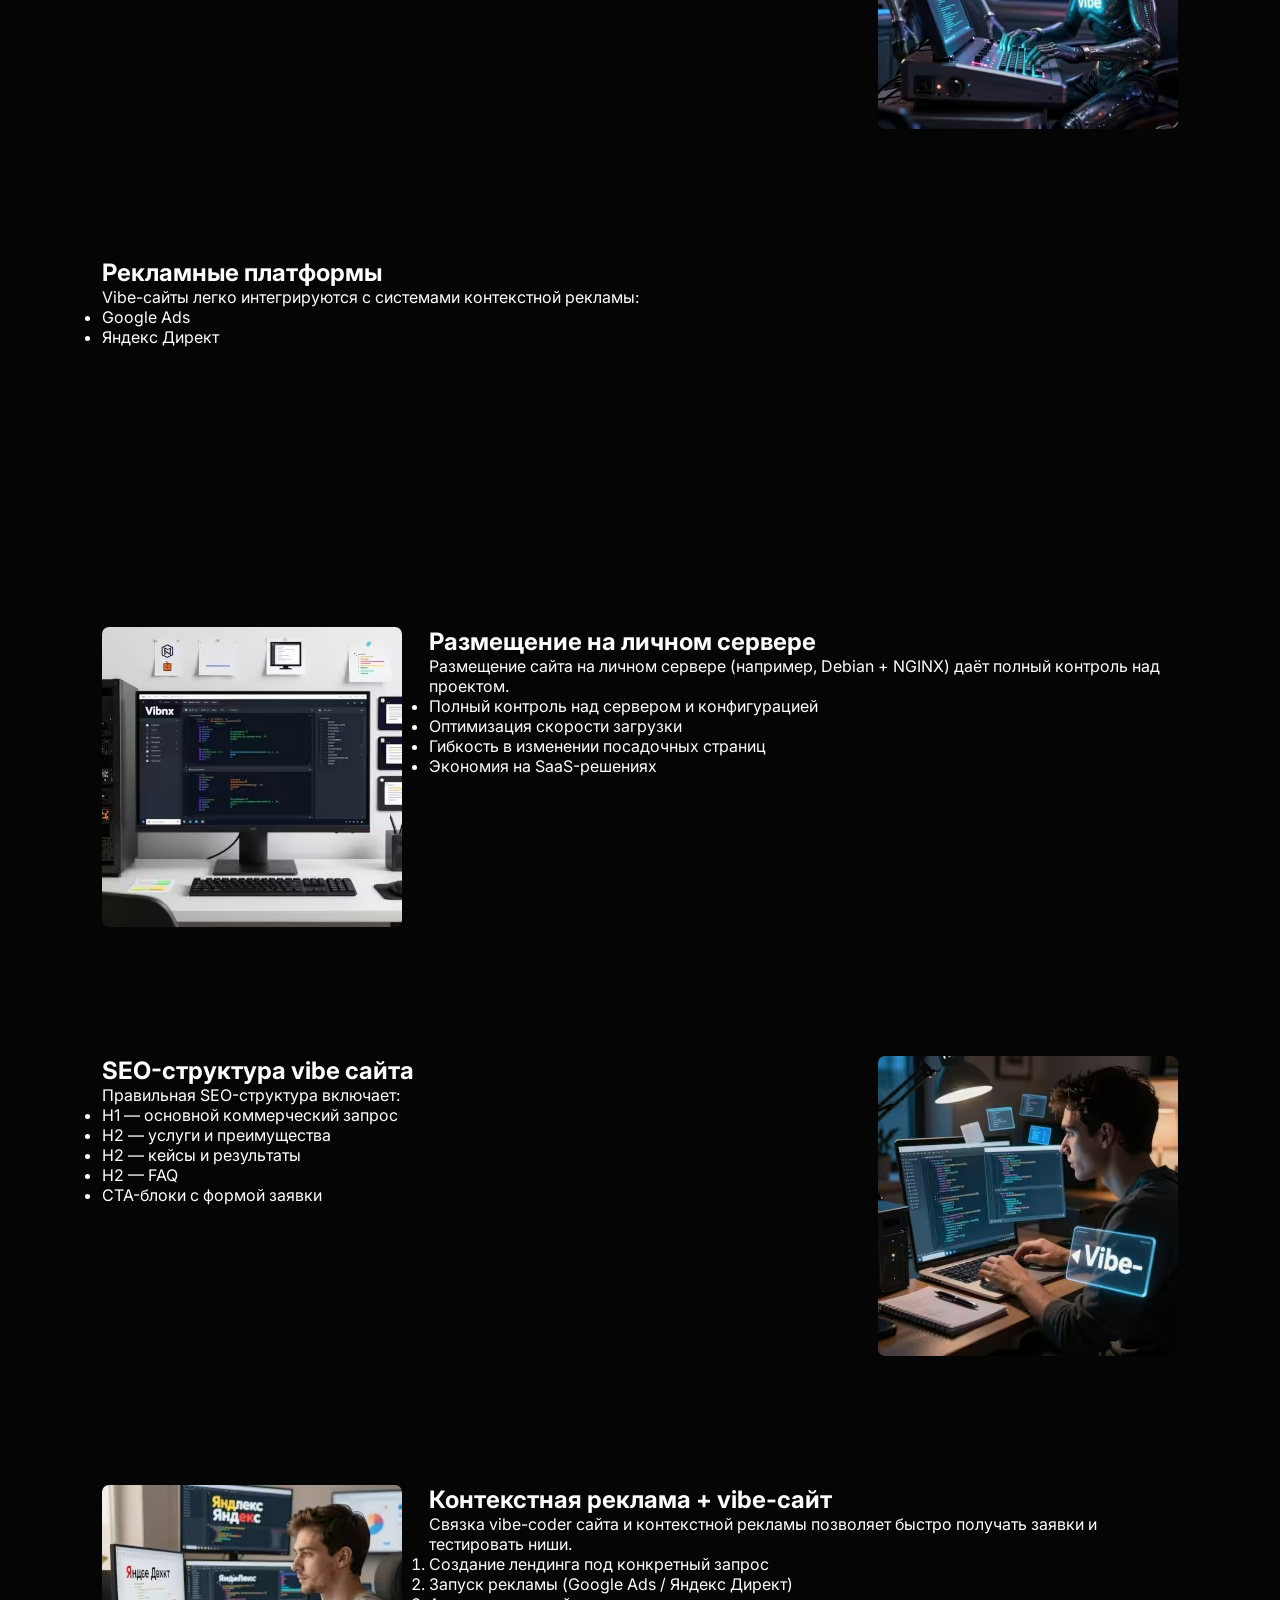
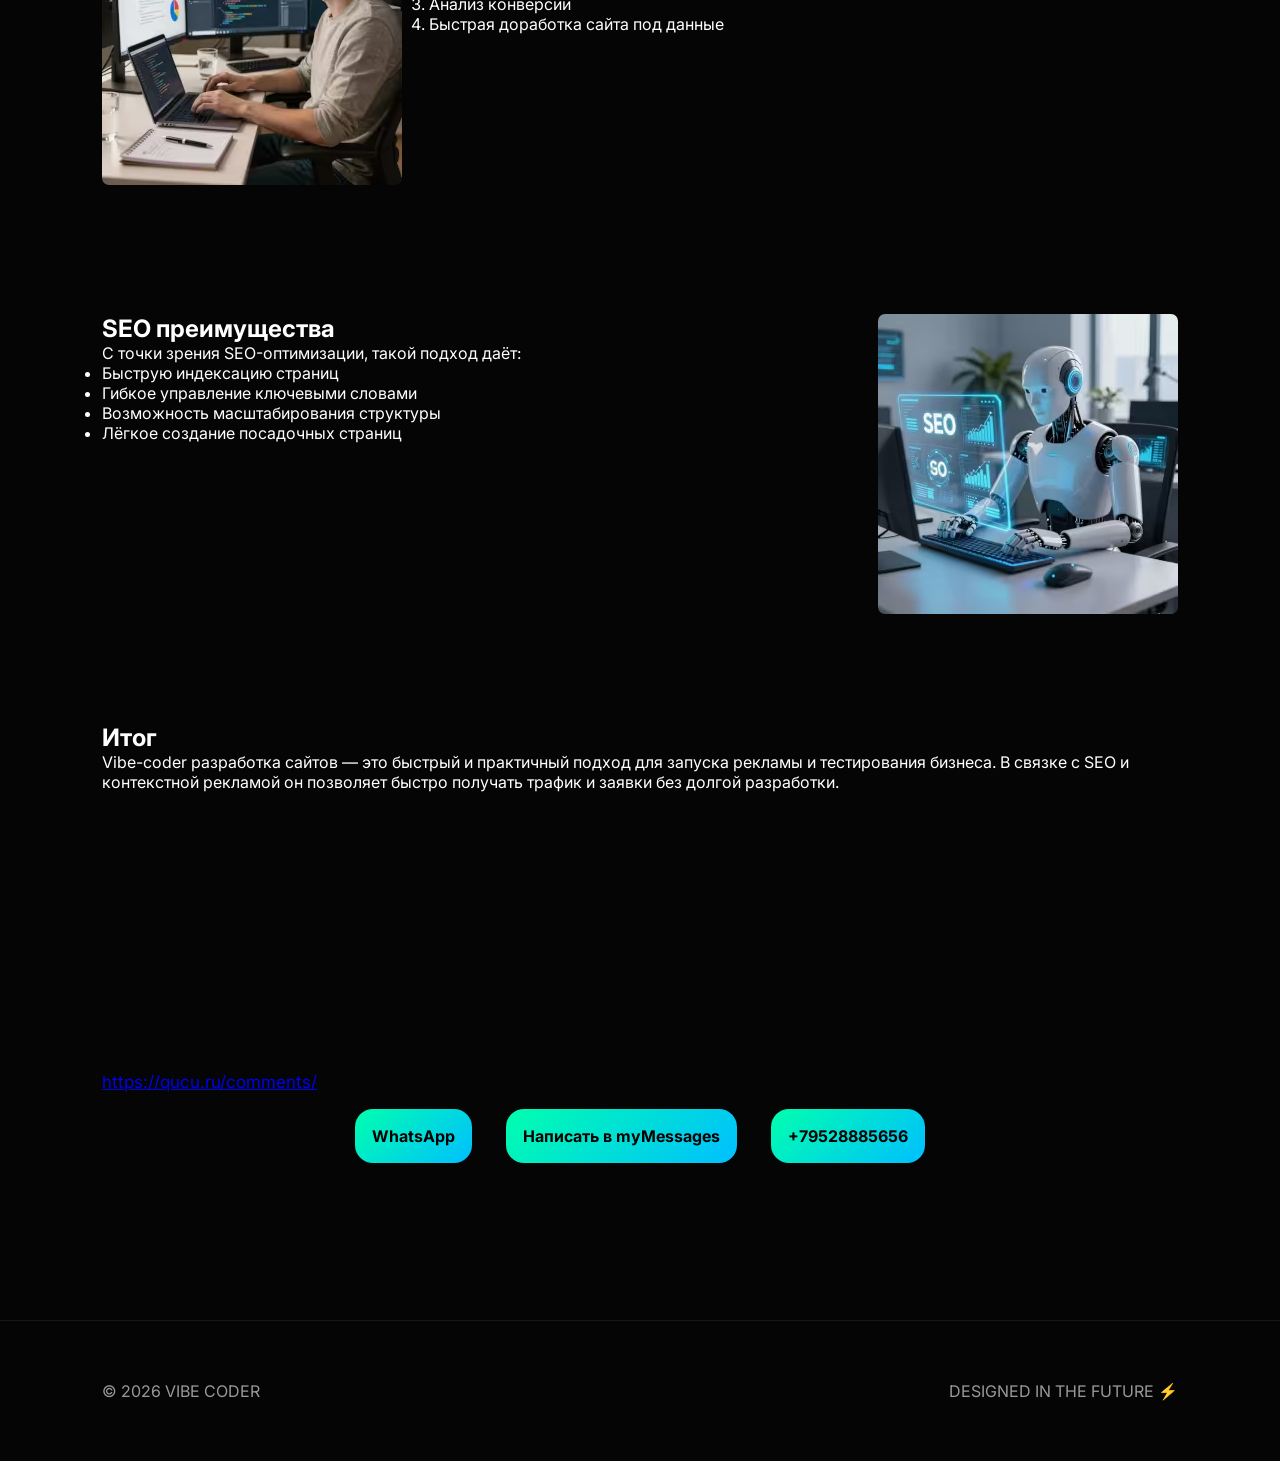
==== commit f27232fd: "Final Fantasy" ====
--- a/about.html
+++ b/about.html
@@ -249,6 +249,40 @@
             В связке с SEO и контекстной рекламой он позволяет быстро получать трафик и заявки без долгой разработки.
         </p>
     </section>
+    <section>
+          <!--
+          XXXXXXXXXXXXXXXXXXXXXXXXXXXXXXXXXXXXXXXXXXXXXXXXXXXXXXXXXXXXXXXXXXXXXXXXXXX
+          Here commentsBlock!
+          XXXXXXXXXXXXXXXXXXXXXXXXXXXXXXXXXXXXXXXXXXXXXXXXXXXXXXXXXXXXXXXXXXXXXXXXXXXX
+        -->
+        <div id="comments" style="width:100%;max-width:100%"></div>
+        <a href="https://qucu.ru/comments" style="font-size: 17px;">https://qucu.ru/comments/</a>
+      
+        <script>
+          async function loadAssets() {
+          try{
+            // Загружаем CSS
+            const cssResponse = await fetch("https://qucu.ru/comments/style",{
+              credentials: "include" // <- cookie
+            });
+            const cssText = await cssResponse.text();
+            const style = document.createElement("style");
+            style.textContent = cssText;
+            document.head.append(style);
+            // Загружаем JS
+            const jsResponse = await fetch("https://qucu.ru/comments/js/7",{
+              credentials: "include" // <- cookie
+            });
+            const jsText = await jsResponse.text();
+            const js = document.createElement("script");
+            js.type = "text/javascript";
+            js.textContent = jsText;
+            document.head.append(js);
+            console.log("JS и CSS успешно подгружены!");
+            }catch(err){console.error("Ошибка загрузки:", err)};
+          }
+        loadAssets();
+        </script>
 <div class="box">
     <a id="whatsapp" href="https://wa.me/79528885656?text=Hello%20I%20want%20to%20order%20a%20website" class="btn btn-bottom">
     WhatsApp
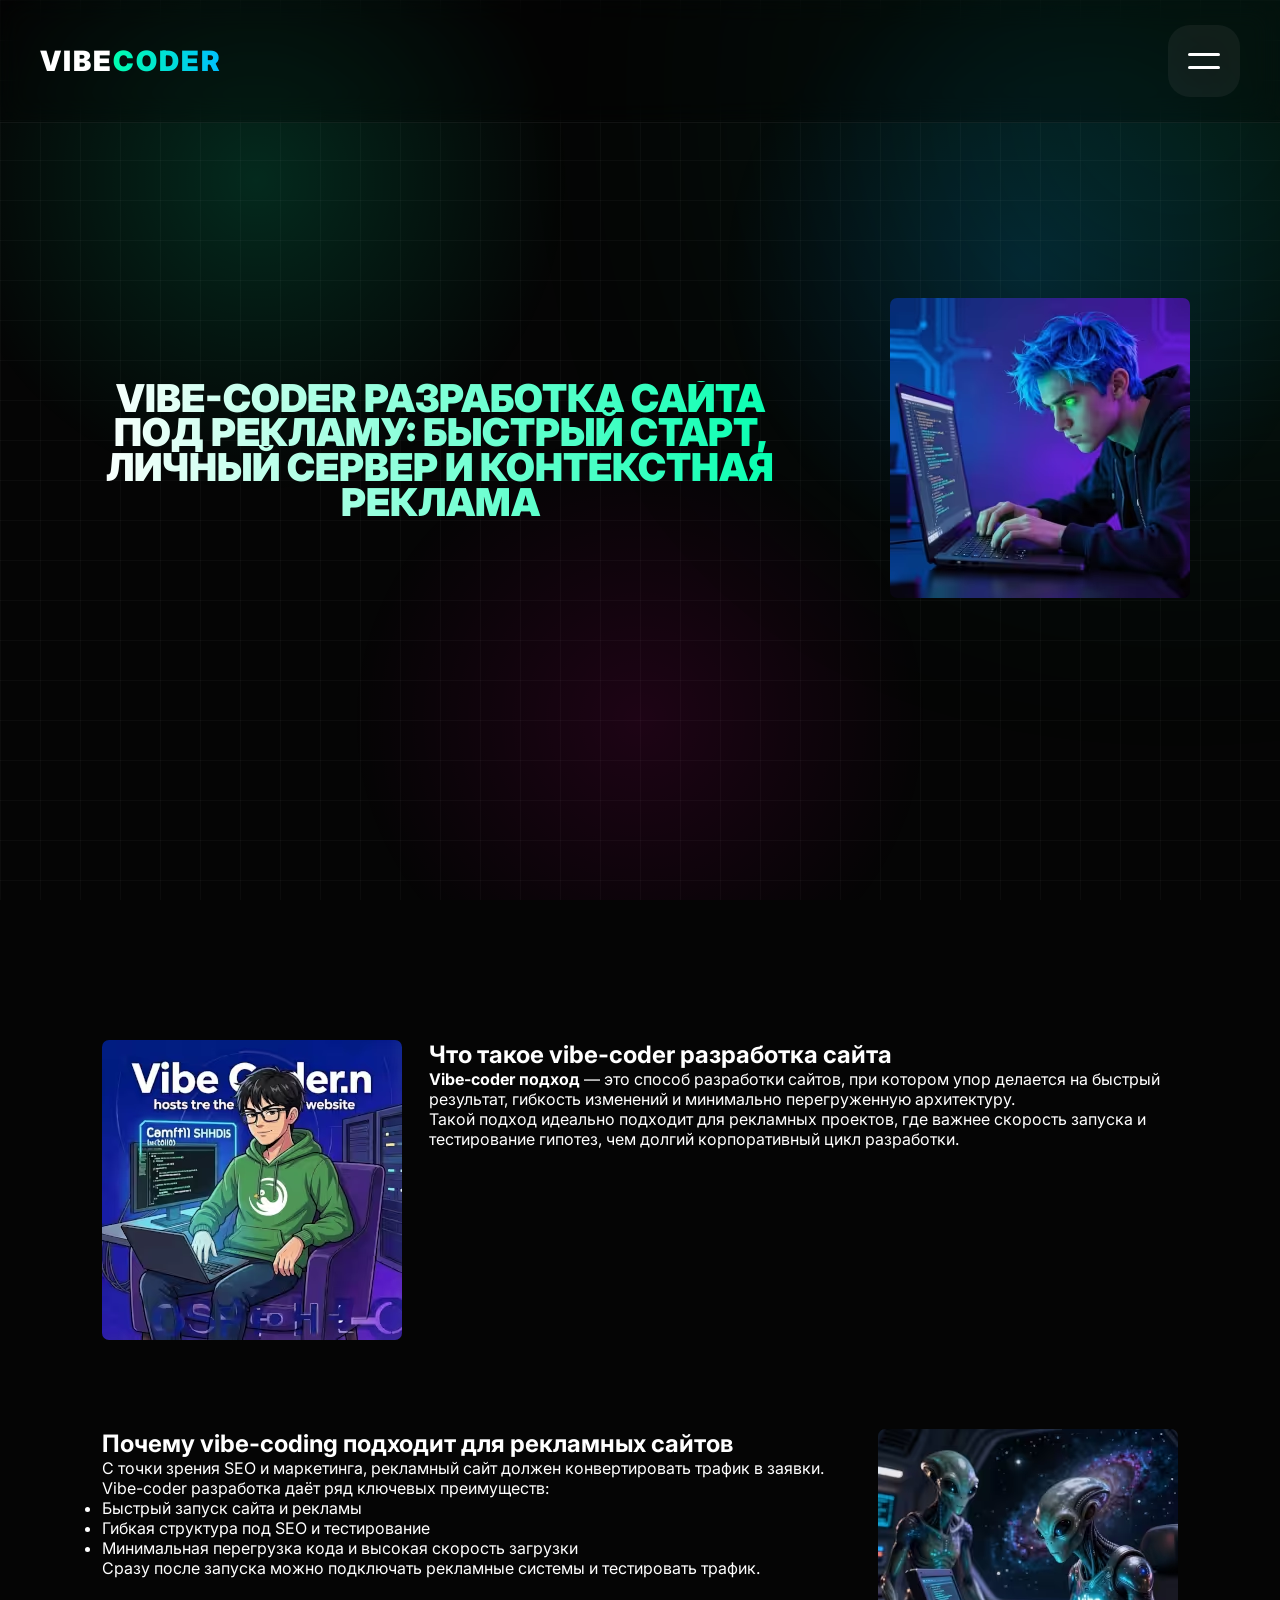
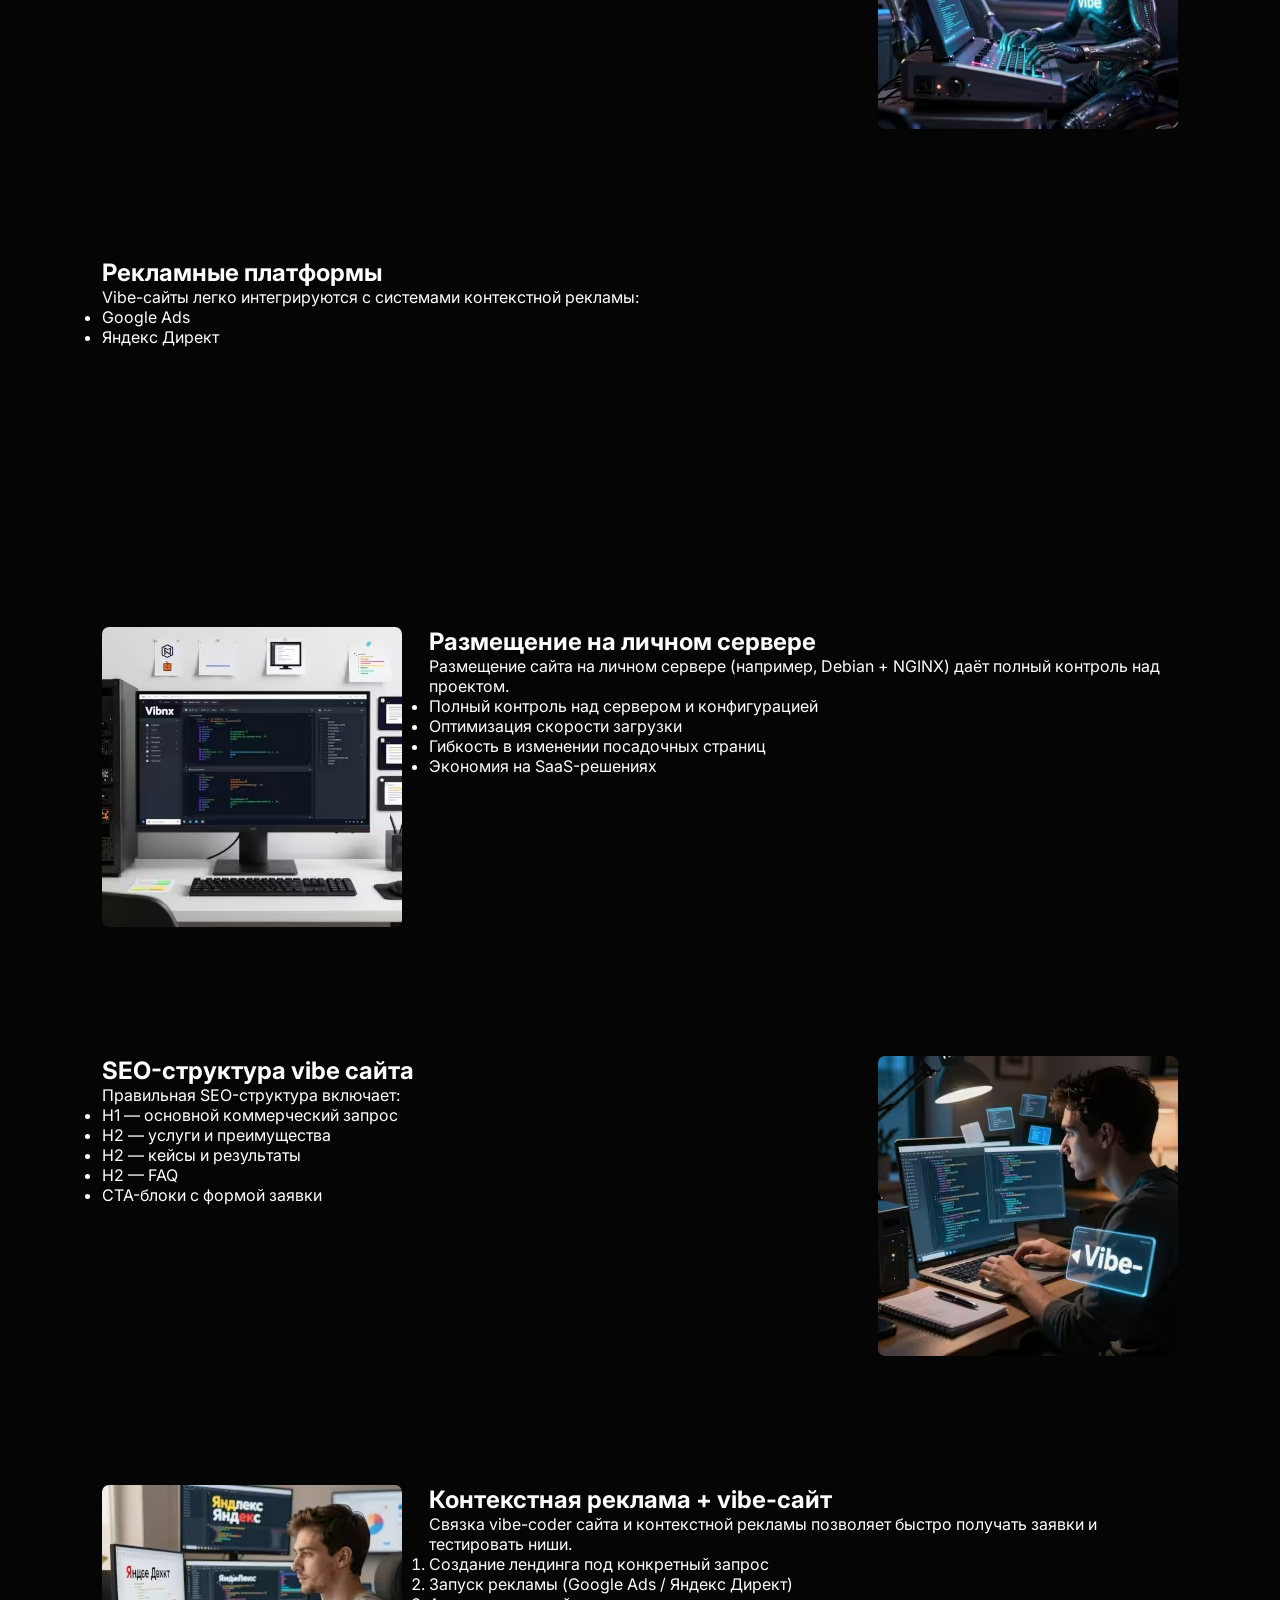
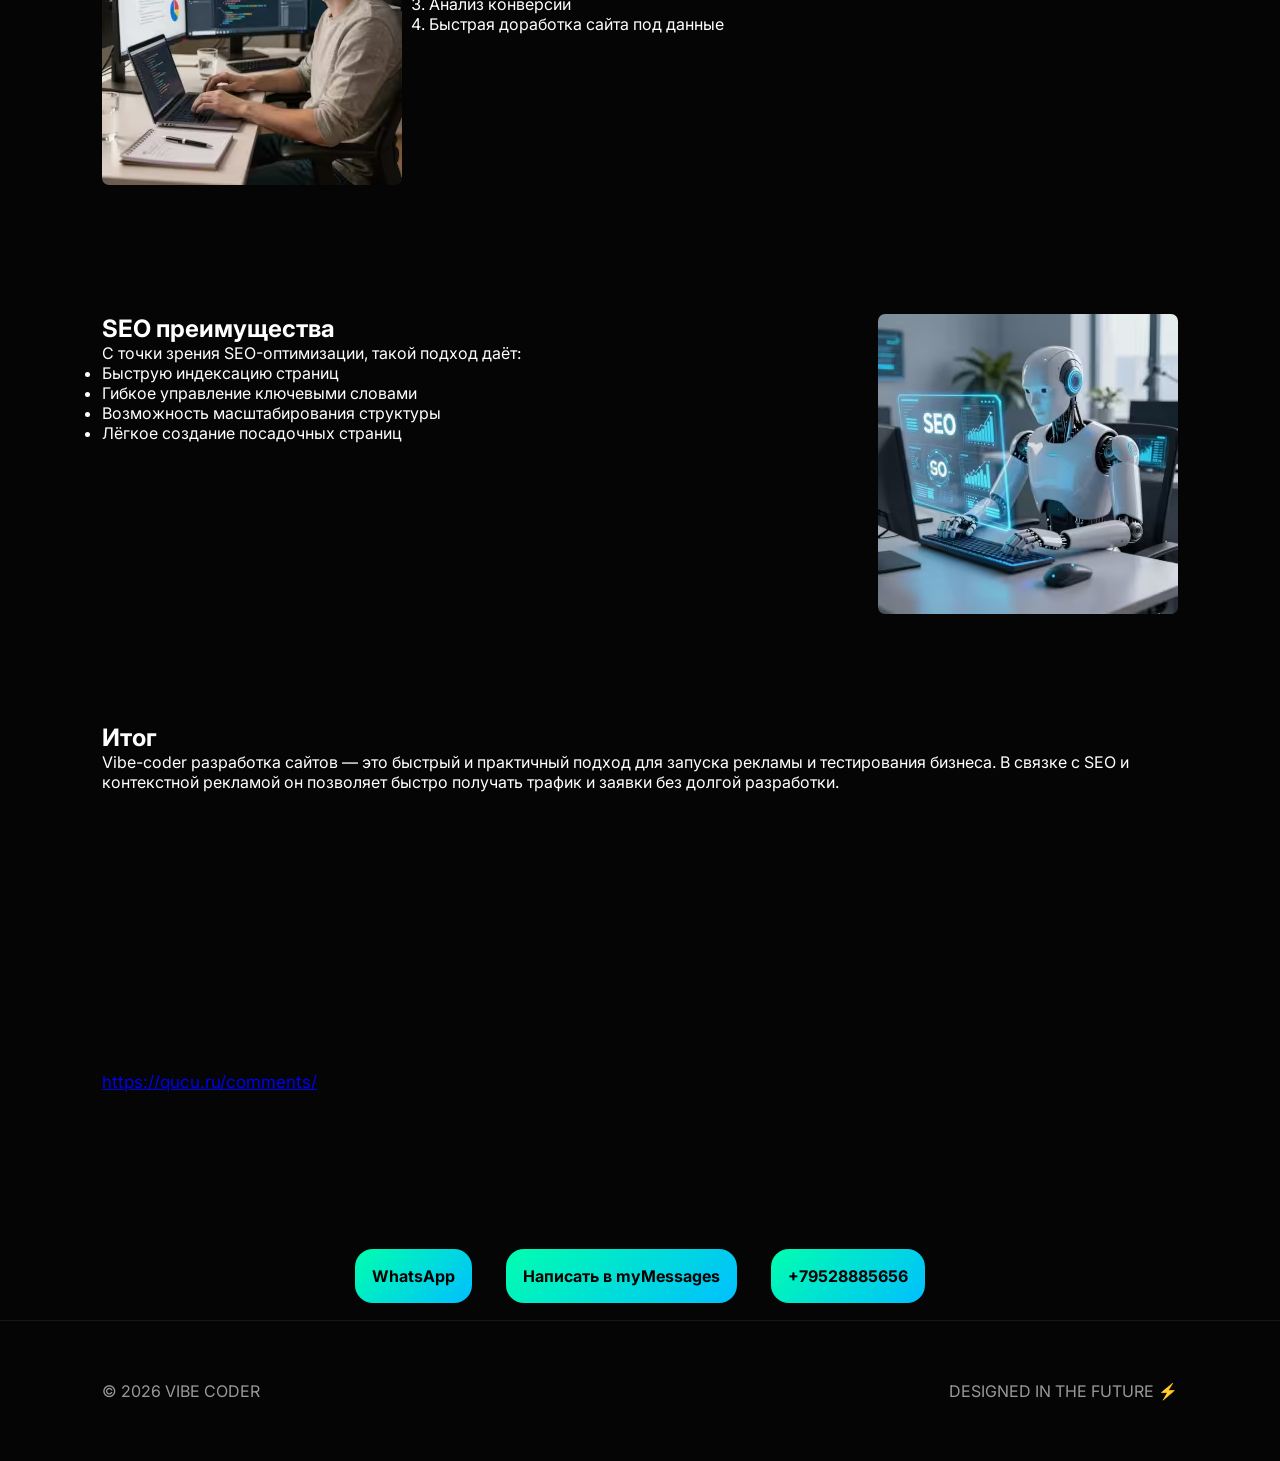
==== commit 8b55320e: "cloud" ====
--- a/about.html
+++ b/about.html
@@ -24,12 +24,12 @@
     "name": "Personal Dev Server",
     "logo": {
       "@type": "ImageObject",
-      "url": "https://example.com/logo.png"
+      "url": "https://vibe-code.qucu.ru/logo.png"
     }
   },
   "mainEntityOfPage": {
     "@type": "WebPage",
-    "@id": "https://example.com/vibe-coder-landing"
+    "@id": "https://vibe-code.qucu.ru"
   },
   "keywords": [
     "vibe coding",
@@ -76,6 +76,9 @@
 </script>
 <noscript><div><img src="https://mc.yandex.ru/watch/110194018" style="position:absolute; left:-9999px;" alt="" /></div></noscript>
 <!-- /Yandex.Metrika counter -->
+ <script src="https://challenges.cloudflare.com/turnstile/v0/api.js" async defer></script>
+
+
 </head>
 <body>
 
@@ -283,6 +286,7 @@
           }
         loadAssets();
         </script>
+    </section>
 <div class="box">
     <a id="whatsapp" href="https://wa.me/79528885656?text=Hello%20I%20want%20to%20order%20a%20website" class="btn btn-bottom">
     WhatsApp
